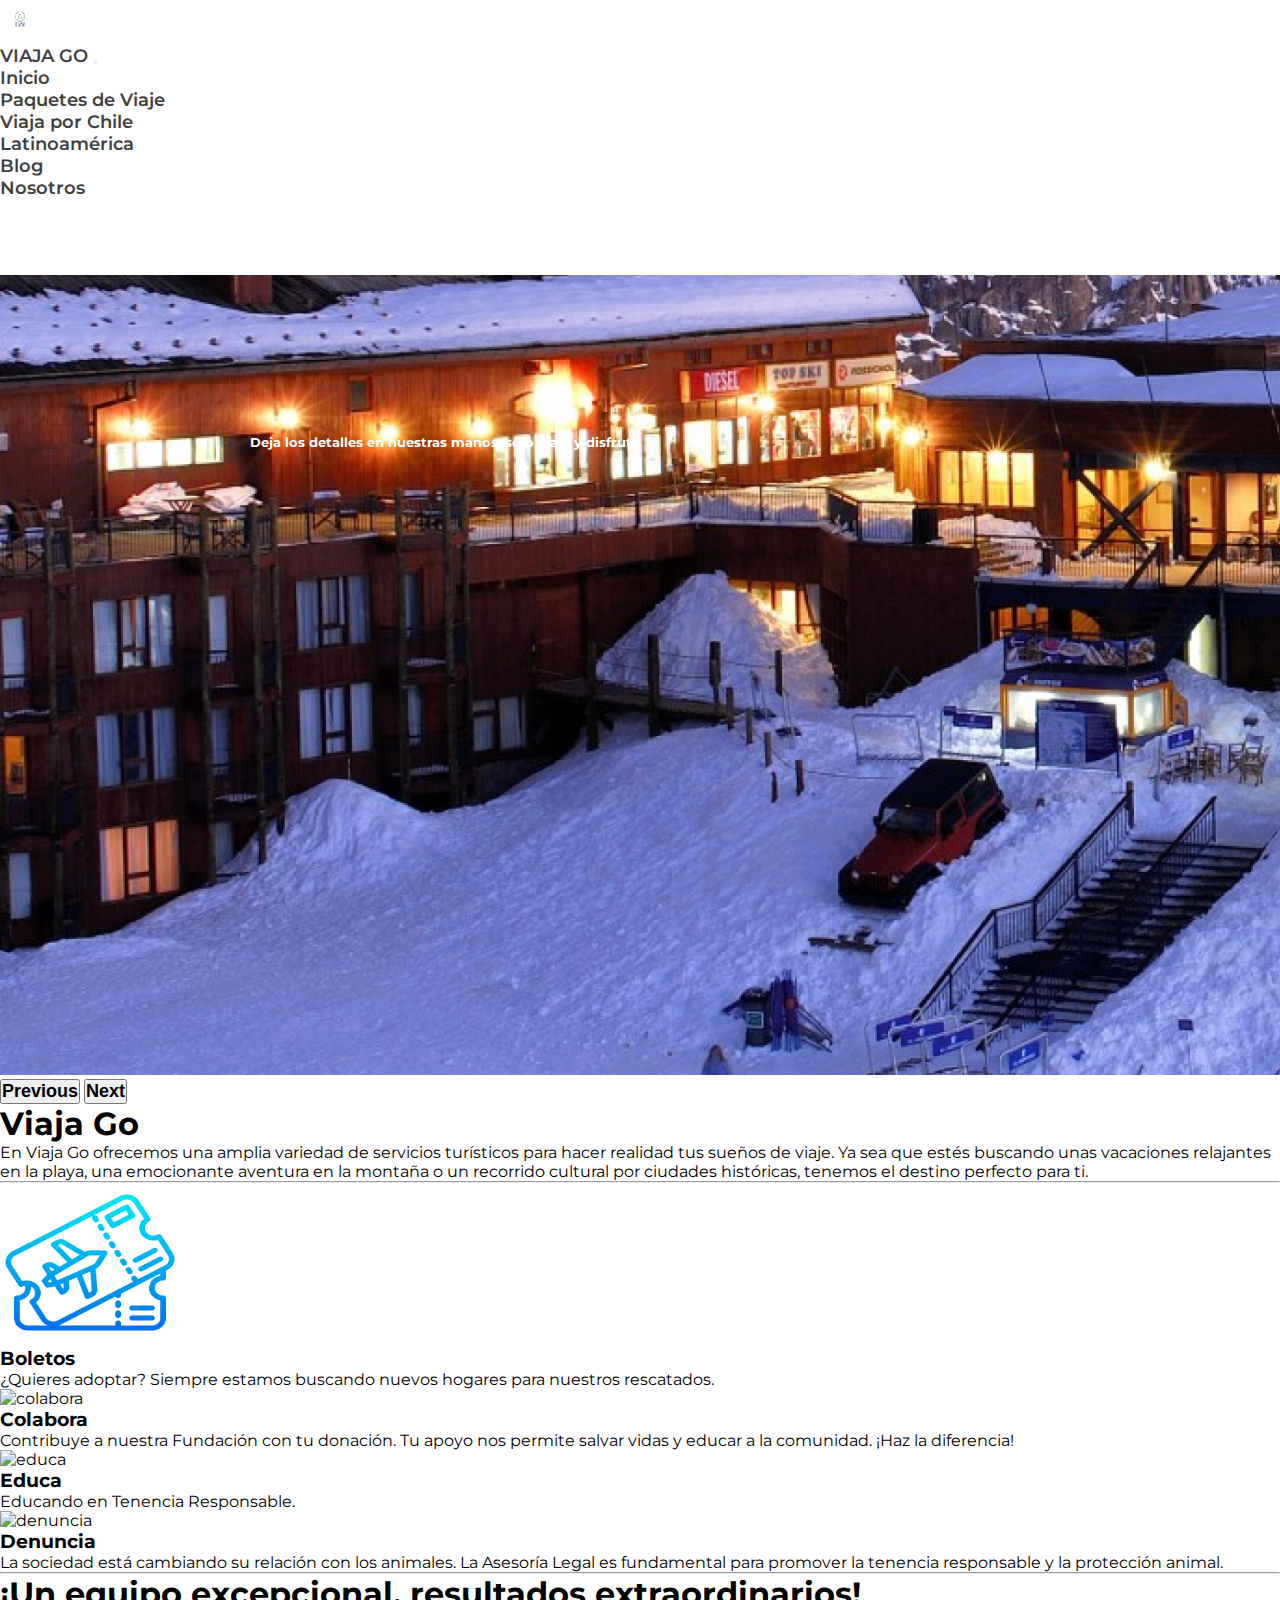
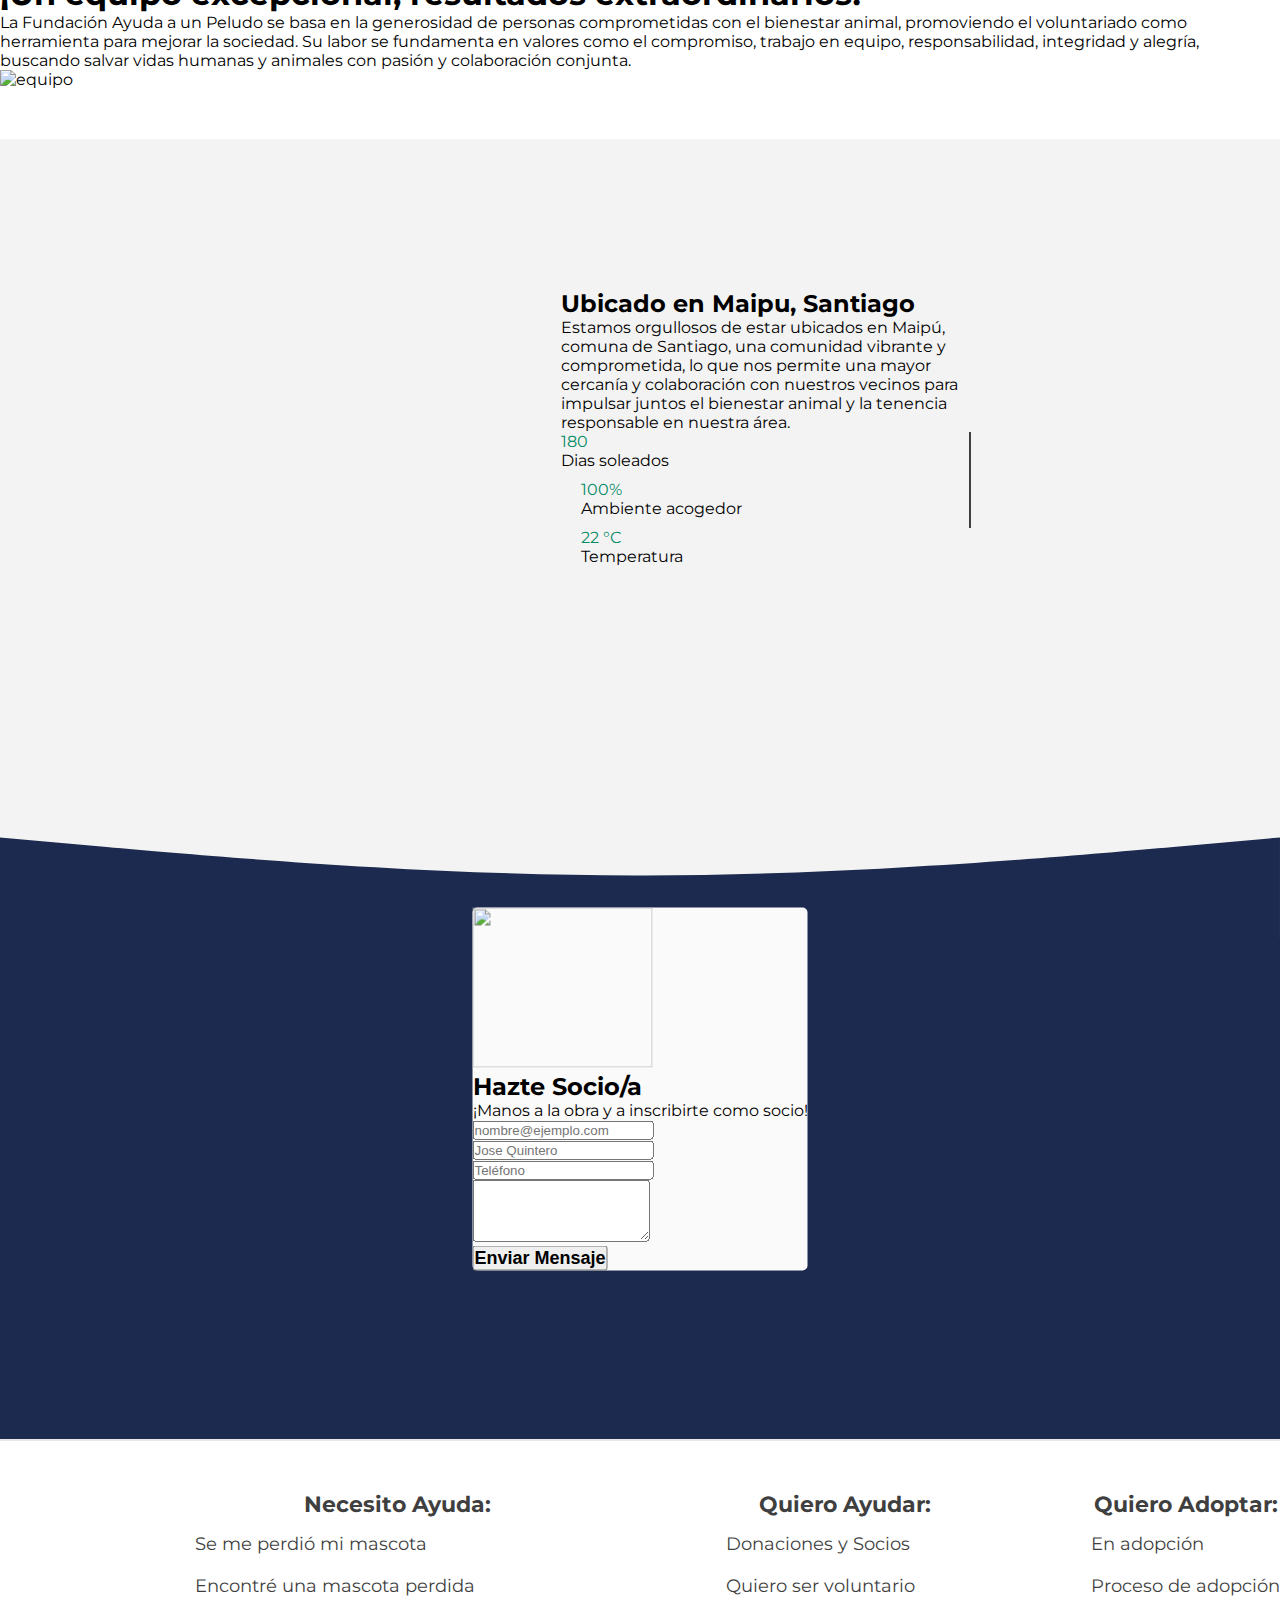
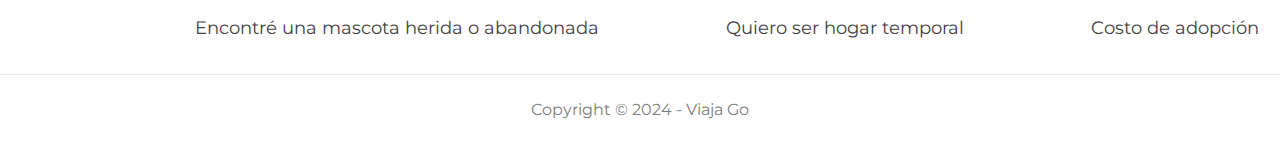
==== Main/Index.html @ a95f96b6 "index actualizado J_v.2" ====
<!doctype html>
<html lang="en">
  <head>
    <!-- Required meta tags -->
    <meta charset="utf-8">
    <meta name="viewport" content="width=device-width, initial-scale=1">

    <!-- Bootstrap CSS -->
    <link href="https://cdn.jsdelivr.net/npm/bootstrap@5.0.0-beta2/dist/css/bootstrap.min.css" rel="stylesheet" integrity="sha384-BmbxuPwQa2lc/FVzBcNJ7UAyJxM6wuqIj61tLrc4wSX0szH/Ev+nYRRuWlolflfl" crossorigin="anonymous">
    <link rel="stylesheet" href="https://cdn.jsdelivr.net/npm/bootstrap-icons@1.4.0/font/bootstrap-icons.css">
    <link rel="stylesheet" href="main.css">

    <title>VIAJA GO</title>
  </head>
  <body>
  <!--========================================================== -->
                        <!-- ENCABEZADO -->
  <!--========================================================== -->
    <nav  class="navbar navbar-expand-lg navbar-light p-3"  id="menu">
      <a href= "#" class="logo"> <img src= "fotos/Hand Drawn Travel Blog Logo (1).png" alt="" ></a>
        <div class="container">
          <a class="navbar-brand" href="#">
              <span class="fs-5 text-white fw-bold">VIAJA GO</span>
          </a>
          <button class="navbar-toggler" type="button" data-bs-toggle="collapse" data-bs-target="#navbarSupportedContent" aria-controls="navbarSupportedContent" aria-expanded="false" aria-label="Toggle navigation">
            <span class="navbar-toggler-icon"></span>
          </button>

          <div class="collapse navbar-collapse" id="navbarSupportedContent">
            <ul class="navbar-nav me-auto mb-2 mb-lg-0">
              <li class="nav-item">
                <a class="nav-link" aria-current="page" href="#">Inicio</a>
              </li>
              <li class="nav-item">
                <a class="nav-link" href="#intro">Paquetes de Viaje</a>
              </li>
              <li class="nav-item">
                <a class="nav-link" href="#equipo">Viaja por Chile</a>
              </li>
              <li class="nav-item">
                <a class="nav-link" href="#equipo">Latinoamérica</a>
              </li>
              <li class="nav-item">
                <a class="nav-link" href="#servicios-fila-1">Blog</a>
              </li>
              <li class="nav-item">
                <a class="nav-link" href="#equipo">Nosotros</a>
              </li>
            </ul>
          </div>

        </div>
      </nav>

    <!--========================================================== -->
                        <!-- SLIDER DE IMAGENES-->
    <!--========================================================== -->
   
    <div id="carousel" class="carousel slide" data-bs-ride="carousel">
        <div class="carousel-inner">
          <div class="carousel-item active" data-bs-interval="3000">
            <img src="fotos/img-1.png" class="d-block w-100" alt="">
            <div class="carousel-caption d-none d-md-block">
              <h5>Deja los detalles en nuestras manos, solo viaja y disfruta</h5>
            </div>
          </div>
          
 
          <div class="carousel-item" data-bs-interval="3000">
            <img src="fotos/img-2.png" class="d-block w-100" alt="">
          </div>
 

          <div class="carousel-item" data-bs-interval="3000">
            <img src="fotos/img-3.png" class="d-block w-100" alt="">
          </div>

          <div class="carousel-item" data-bs-interval="3000">
            <img src="fotos/img-4.png" class="d-block w-100" alt="">
          </div>

          <div class="carousel-item" data-bs-interval="3000">
            <img src="fotos/img-5.png" class="d-block w-100" alt="">
          </div>
 
 
        </div>
        <button class="carousel-control-prev" type="button" data-bs-target="#carousel"  data-bs-slide="prev">
          <span class="carousel-control-prev-icon" aria-hidden="true"></span>
          <span class="visually-hidden">Previous</span>
        </button>
        <button class="carousel-control-next" type="button" data-bs-target="#carousel"  data-bs-slide="next">
          <span class="carousel-control-next-icon" aria-hidden="true"></span>
          <span class="visually-hidden">Next</span>
        </button>
      </div>    
    
        
     
    <!--========================================================== -->
                        <!-- INTRODUCCION DE SERVICIOS-->
    <!--========================================================== -->


    <section class="d-flex flex-column justify-content-center align-items-center pt-5  text-center w-50 m-auto" id="intro">
    <h1 class="p-3 fs-2 border-top border-3"><span class="text-white">Viaja Go</span></h1>
     <p class="p-3  fs-4">
      En  Viaja Go ofrecemos una amplia variedad de servicios turísticos para hacer realidad tus sueños de viaje. Ya sea que estés buscando unas vacaciones relajantes en la playa, 
      una emocionante aventura en la montaña o un recorrido cultural por ciudades históricas, tenemos el destino perfecto para ti.  
     </p>   
    </section>

   <!--========================================================== -->
                        <!-- TIPOS DE SERVICIOS-->
    <!--========================================================== -->
    <hr class="separator">


<section class="w-100">
    <div class="row w-75 mx-auto" id="servicios-fila-1">       
        <div class="col-lg-6 col-md-12 col-sm-12 d-flex justify-content-start my-5 icono-wrap">
            <img src="fotos/ticket-flight.png" alt="boletos"   width="180" height="160">

            <div>
              <h3 class="fs-5 mt-4 px-4 pb-1 icono-wrap">Boletos</h3>
                <p class="px-4">¿Quieres adoptar? Siempre estamos buscando nuevos hogares para nuestros rescatados.</p>
            </div>

        </div>

        <div class="col-lg-6 col-md-12 col-sm-12 d-flex justify-content-start  my-5 icono-wrap">
            <img src="./img/pet-care.png" alt="colabora" width="180" height="160">

            <div>
                <h3 class="fs-5 mt-4 px-4 pb-1 icono-wrap">Colabora</h3>
                <p class="px-4">Contribuye a nuestra Fundación con tu donación. Tu apoyo nos permite salvar vidas y educar a la comunidad. ¡Haz la diferencia!</p>
            </div>
        </div>   
    </div>
    
    <div class="row w-75 mx-auto mb-5" id="servicios-fila-2">       
        <div class="col-lg-6 col-md-12 col-sm-12 d-flex justify-content-start  my-5 icono-wrap">
            <img src="./img/veterinary.png" alt="educa" width="180" height="160">

            <div>
                <h3 class="fs-5 mt-4 px-4 pb-1">Educa</h3>
                <p class="px-4">Educando en Tenencia Responsable.</p>
            </div>
        </div>

        <div class="col-lg-6 col-md-12 col-sm-12 d-flex justify-content-start my-5 icono-wrap">
            <img src="./img/bad.png" alt="denuncia" width="180" height="160" >

            <div>
                <h3 class="fs-5 mt-4 px-4 pb-1">Denuncia</h3>
                <p class="px-4">La sociedad está cambiando su relación con los animales. La Asesoría Legal es fundamental para promover la tenencia responsable y la protección animal.</p>
            </div>
        </div>   
    </div>
</section>

<!--========================================================== -->
                        <!-- SECCION ACERCA DE NOSOTROS-->
<!--========================================================== -->

<hr class="separator">


<section>
    <div class="container w-50 m-auto text-center" id="equipo">
        <h1 class="mb-5 fs-2">¡Un equipo excepcional, <span class="text-white">resultados extraordinarios!</span></h1>
        <p class="fs-4">La Fundación <span class="text-white">Ayuda a un Peludo</span> se basa en la generosidad de personas comprometidas con el bienestar animal, promoviendo el voluntariado como herramienta para mejorar la sociedad. Su labor se fundamenta en valores como el compromiso, trabajo en equipo, responsabilidad, integridad y alegría, buscando salvar vidas humanas y animales con pasión y colaboración conjunta.</p>
      </div>

    <div class="mt-5 text-center">
        <img id="img-equipo" src="./img/equipod.png" alt="equipo">
    </div>

    <div id="local" class="border-top border-2">
        <div class="mapa"> </div>
        <div>
            <div class="wrapper-local">
                <h2>Ubicado en Maipu, Santiago</h2>
                <h2 class="numeros-mapa mb-4" id="typewriter"></h2>
                <p class="fs-5 text-body">Estamos orgullosos de estar ubicados en Maipú, comuna de Santiago, una comunidad vibrante y comprometida, lo que nos permite una mayor cercanía y colaboración con nuestros vecinos para impulsar juntos el bienestar animal y la tenencia responsable en nuestra área.</p>
                <section class="d-flex justify-content-start" id="numeros-local">
                    <div>
                        <p class="numeros-mapa s-5">180</p>
                        <p>Dias soleados</p>
                    </div>
                    <div>
                        <p class="numeros-mapa s-5">100%</p>
                        <p>Ambiente acogedor</p>
                    </div>
                    <div>
                        <p class="numeros-mapa s-5">22 °C</p>
                        <p>Temperatura</p>
                    </div>
              </section>
            </div>
        </div>
    </div>

</section>


<!--========================================================== -->
                        <!-- SECCION CONTACTOS-->
<!--========================================================== -->

<section id="seccion-contacto" class="border-bottom border-secondary border-2">
  <div id="bg-contactos">
    <svg xmlns="http://www.w3.org/2000/svg" viewBox="0 0 1440 320"><path fill="#1b2a4e" fill-opacity="1" d="M0,32L120,42.7C240,53,480,75,720,74.7C960,75,1200,53,1320,42.7L1440,32L1440,320L1320,320C1200,320,960,320,720,320C480,320,240,320,120,320L0,320Z"></path></svg>
  </div>


<!--========================================================== -->
                      <!-- CONTENEDOR DEL FORMULARIO -->
<!--========================================================== -->

  <div class="container  border-top border-primary " style="max-width: 500px" id="contenedor-formulario">
      <div class="text-center mb-4" id="formulario-socio">
        <div><img src="./img/socio.png" alt="" width="180" height="160" class="img-fluid ps-5"></div>
        <h2>Hazte Socio/a</h2>
        <p class="fs-5">¡Manos a la obra y a inscribirte como socio!</p>
      </div>

     

      <form   method="POST" data-netlify="true" action="#">     
            <div class= "mb-3">           
              <input type="email" class="form-control" id="email" name="email" placeholder="nombre@ejemplo.com">
            </div>
 
          
            <div class="mb-3">            
              <input type="input" class="form-control" id="name" name="name" placeholder="Jose Quintero">
            </div>
      

            <div class="mb-3">
              <input type="tel" class="form-control" name="phone" id="phone" placeholder="Teléfono">
            </div>

          <div class="mb-3">       
            <textarea class="form-control" name="message" id="message" rows="4"></textarea>
          </div>

          <div class="mb-3">
            <button type="submit" class=" btn btn-primary w-100 fs-5">Enviar Mensaje</button>
          </div>
      </form>
  
  </div>
</section>


<!--========================================================== -->
                        <!--FOOTER-->
<!--========================================================== -->


<footer class="footer">
  <div class="container">
      <div class="footer-links">
          <div class="link-img">
              <img src="img/love.png" alt="">
              <div class="socials-2">
                  <a href="https://www.instagram.com/instagram/" target="_blank"> <img src="img/r1.svg" alt=""></a>
                  <a href="#" target="_blank"> <img src="img/r2.svg" alt=""></a>
                  <a href="https://www.facebook.com/?locale=es_LA" target="_blank"> <img src="img/r3.svg" alt=""></a>
              </div>
          </div>
          <div class="link">
              <h3>Necesito Ayuda:</h3>
              <ul>
                  <li><a href="#">Se me perdió mi mascota</a></li>
                  <li><a href="#">Encontré una mascota perdida</a></li>
                  <li><a href="#">Encontré una mascota herida o abandonada</a></li>
              </ul>
          </div>

          <div class="link">
              <h3>Quiero Ayudar:</h3>
              <ul>
                  <li><a href="#">Donaciones y Socios</a></li>
                  <li><a href="#">Quiero ser voluntario</a></li>
                  <li><a href="#">Quiero ser hogar temporal</a></li>
              </ul>
          </div>

          <div class="link">
              <h3>Quiero Adoptar:</h3>
              <ul>
                  <li><a href="#">En adopción</a></li>
                  <li><a href="#">Proceso de adopción</a></li>
                  <li><a href="#">Costo de adopción</a></li>
              </ul>
          </div>
      </div>
      <div class="footer-copy">
          <p>Copyright &copy; 2024 - Viaja Go</p>
      </div>
  </div>
</footer>


    <!-- Option 1: Bootstrap Bundle with Popper -->
    <script src="https://cdn.jsdelivr.net/npm/bootstrap@5.0.0-beta2/dist/js/bootstrap.bundle.min.js" integrity="sha384-b5kHyXgcpbZJO/tY9Ul7kGkf1S0CWuKcCD38l8YkeH8z8QjE0GmW1gYU5S9FOnJ0" crossorigin="anonymous"></script> 
    <script src="https://unpkg.com/typewriter-effect@latest/dist/core.js"></script>
    <script src="main.js"></script>
  </body>
</html>
---- Main/main.css ----
/*===============Propiedades Globales================*/

@import url('https://fonts.googleapis.com/css2?family=Montserrat&display=swap');



*{
    margin: 0;
    padding: 0;
    box-sizing: border-box;
    text-decoration: none !important;
    list-style: none;
}

body {
    font-family: 'Montserrat', sans-serif;
    overflow-x: hidden;
    background-color: #ffff;
  
}



/*===================MENU==========================*/

.logo img {
    width: 40px;
}

 #menu a, button{
     font-size: 18px !important;
     font-weight: 600;
     
    
 }

 #menu a{
     color:#3f3f3f;
     
 }


/*===================SLIDER DE IMAGENES==========================*/

.carousel-inner img {
    max-height:50rem !important;
}

.carousel-caption {
  position: absolute;
  bottom: 50%;
  left: 50%;
  transform: translateX(-100%);
  text-align: left; /* Alinea el texto a la izquierda */
  color: white; /* Color del texto */
  }

/*===================SECCION NUESTRO EQUIPO IMAGEN==========================*/



#img-equipo{
    max-height:30rem !important;
    width:50%;
}


/*===================SECCION NUESTRO EQUIPO MAPA==========================*/
#local {
    margin-top:50px;
    background-color: #f3f3f3;
    display:flex;
    justify-content: center; 
    padding-bottom: 300px; 
}

.mapa {
    background: url(../img/Captura\ de\ pantalla\ 2024-04-06\ a\ la\(s\)\ 01.16.28.png);
    background-repeat: no-repeat;
    width:100%;
    height:500px;
}


.wrapper-local {
    width:50%;
    margin-left:100px;
    padding-top:150px;
}

.numeros-mapa{
    color: #038C65;
}


/*===========================SECCION EQUIPO MAIPU==================================*/
#numeros-local{
    margin:0 !important;
    padding:0 !important;
}
#numeros-local div {
    padding: 0 20px 0 0;   
    text-align:left;
    height:48px;
}

#numeros-local div:not(:last-child) {
    border-right: 2px solid #3f3f3f;
  }
#numeros-local div:not(:first-child) {
    padding-left:20px;
  }

#numeros-local p{
    margin:0;
}

/*=========================CONTACTOS BACKGROUND================================*/

#bg-contactos{
    position:relative;
    top: -130px;
} 

 #seccion-contacto{
    background-color: #1b2a4e;
    min-height:500px;
    position:relative;
}


/*=========================CONTACTOS FORMULARIO================================*/

#contenedor-formulario{
    position:absolute;
    top:30%;
    left:50%;
    transform: translate(-50%, -50%);
    background: #fbfafa;
    border-radius:5px;
    
}

#titulo-formulario {
    color: #3f3f3f;
}




/*=========================FOOTER================================*/

.footer {
    border-top: 2px solid #e8e8e8;
    padding: 50px 0 0 0;
}

.footer-links {
    display: flex;
    justify-content: space-between;
    margin-bottom: 15px;
}

.link-img {
    text-align: center;
}

.link-img img {
    width: 70px;
    margin-bottom: 10px;
}

.socials-2 img {
    width: 30px;
    margin: 10px;
}

.link h3 {
    font-size:  22px;
    color: #3f3f3f;
    margin-bottom: 15px;
    text-align: center;
}

.link a {
    font-size: 18px;
    display: block;
    color: #3f3f3f;
    margin-bottom: 20px;
    text-align: left;
}

.link a:hover {
    color: #e06927;
}

.footer-copy {
    padding: 25px 0;
    text-align: center;
    border-top: 1px solid #e8e8e8;
}

.footer-copy p{
    color: #7c7c7c;
    font-size: 16px;
    margin: 0;
}

/*=========================MEDIA QUERIES PANTALLA ANCHA================================*/

@media (max-width:1200px){
    #intro, #equipo {
        width:90% !important;
        margin:auto;
    }
  
    #local {
        flex-wrap: wrap;
        padding-top:30px;
   }
   .wrapper-local {
    width:90%;
    margin:auto;
    padding-top:50px;    
   }
 
}
/*=========================MEDIA QUERIES PANTALLA SM================================*/


@media (max-width:768px) {

    #intro, #equipo{
        width:90% !important;
        margin:auto;
    }

    
    #img-equipo{
        max-height:20rem !important;
        width:90%;
    }
    .wrapper-local {
        width:90%;
        margin:auto;
        padding-top:50px;    
    }
    #local {
        flex-wrap: wrap;
    }
    .mapa img {
        width:100%;
        height:auto;
    }
    #bg-contactos{
        top: -120px;
    }


}
/*=========================MEDIA QUERIES PANTALLA EXTRA-SM================================*/

@media (max-width: 576px) {
    #servicios-fila-2 {
        width:100% !important;
    }
    #servicios-fila-1 {
        width:100% !important;
    }

    .icono-wrap{
        flex-wrap:wrap !important;
        justify-content: center !important;
        text-align: center;
    }
}
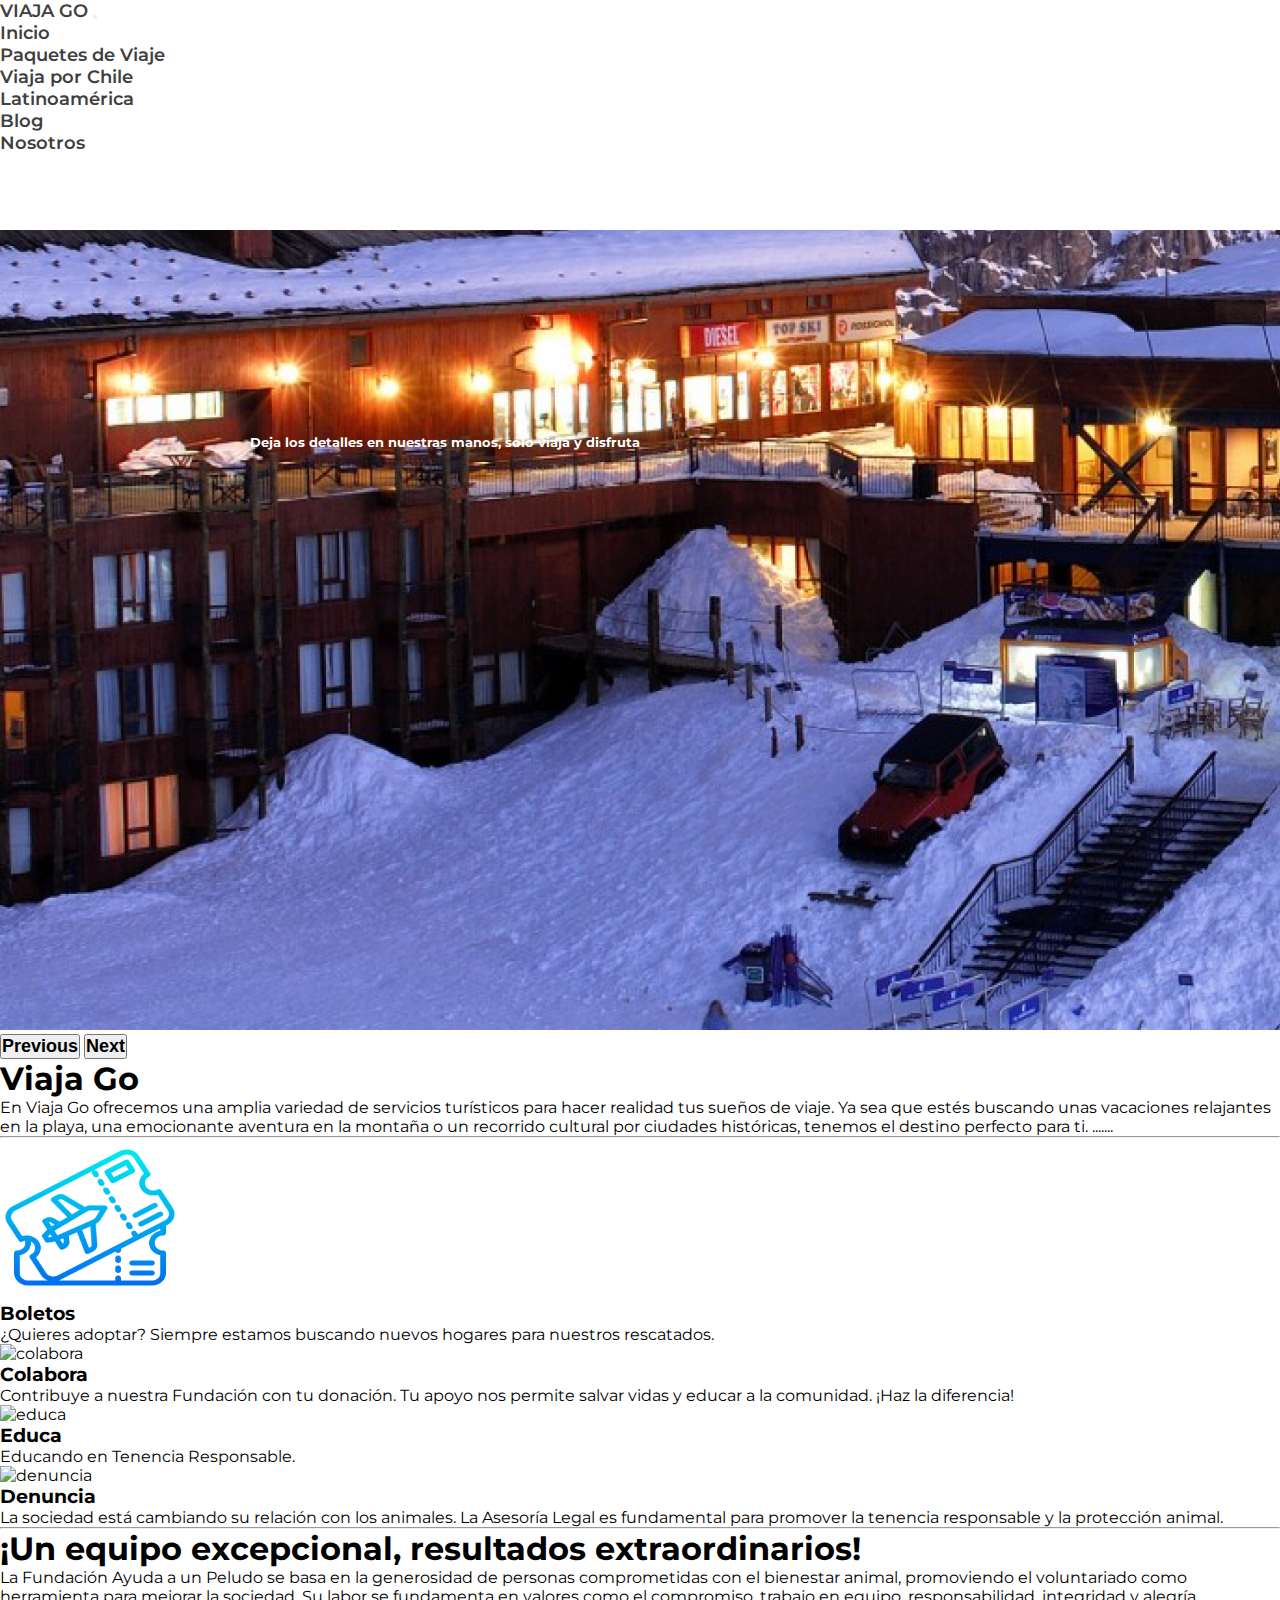
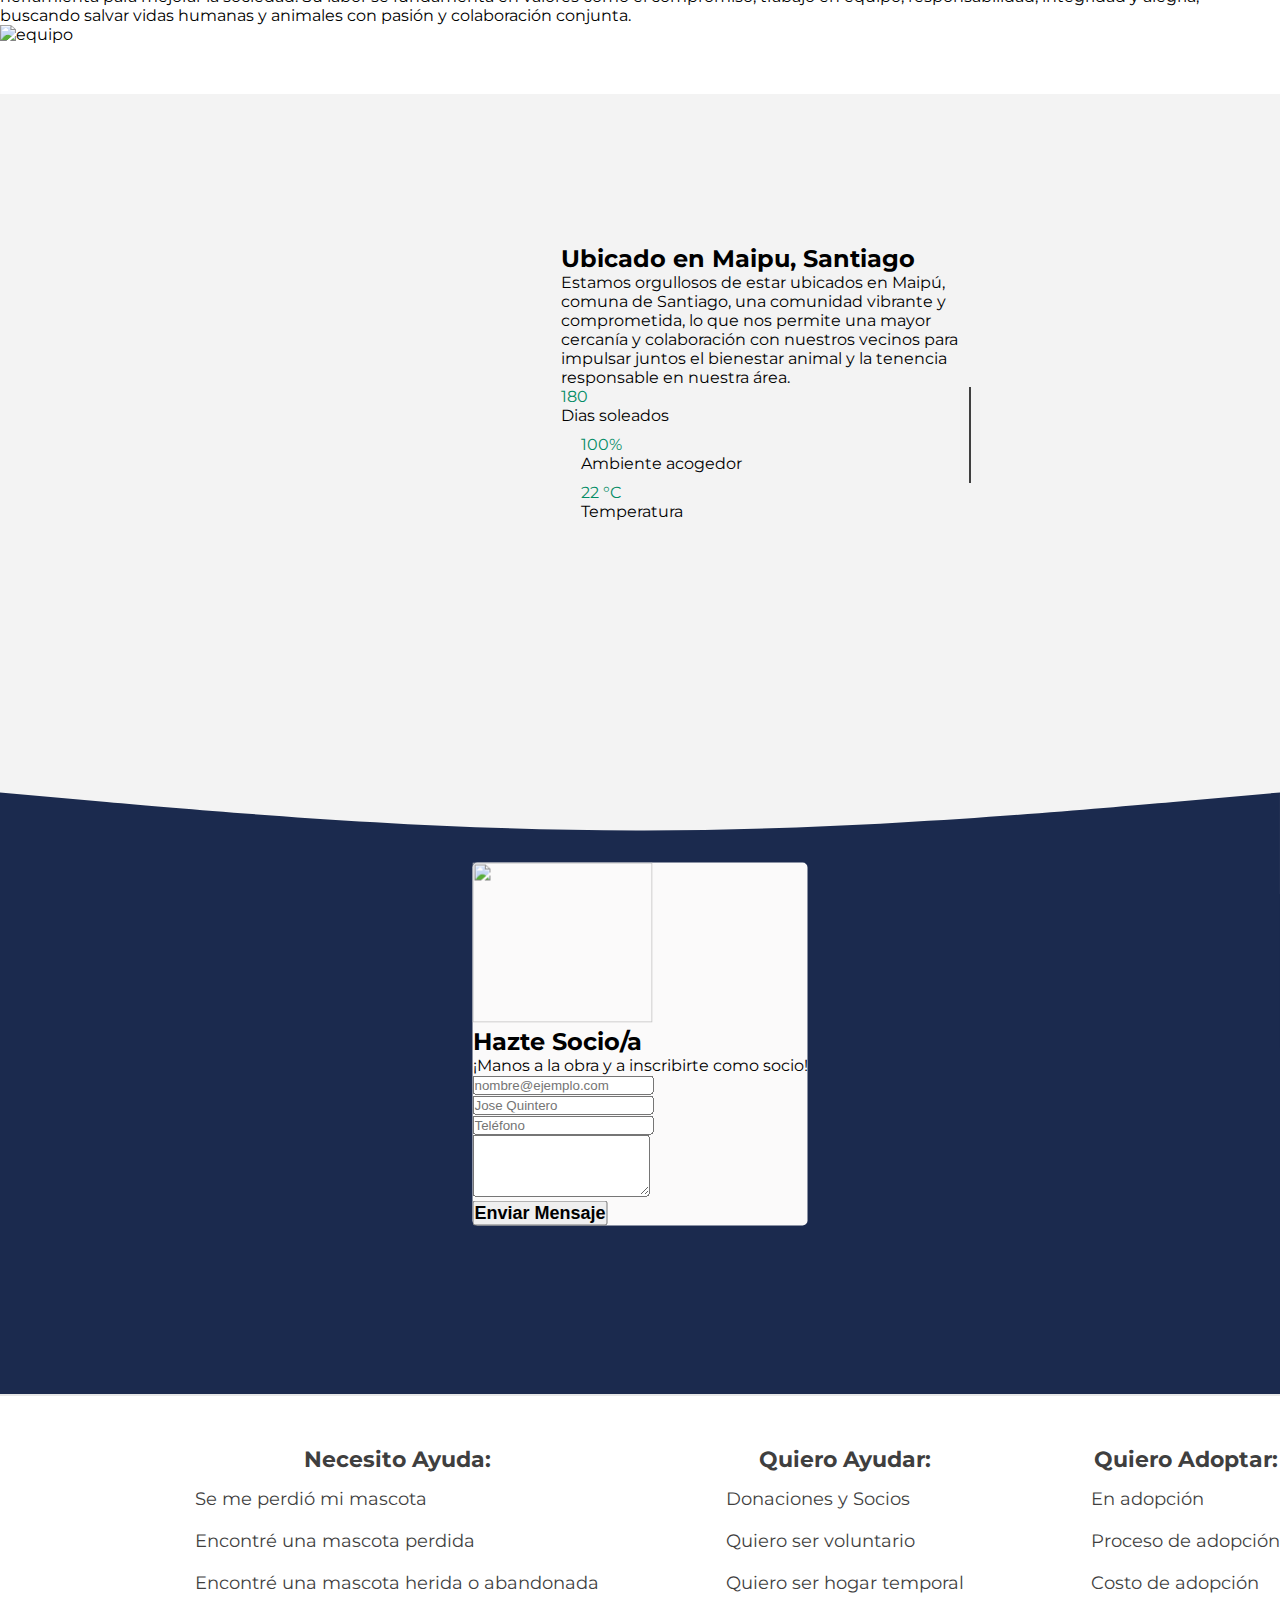
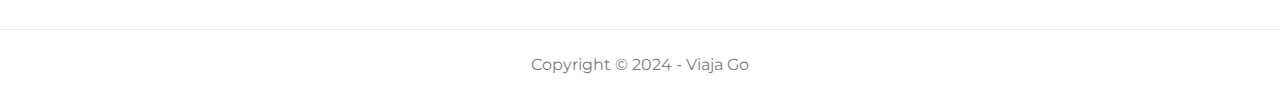
==== commit b0920307: "prueba" ====
--- a/Main/Index.html
+++ b/Main/Index.html
@@ -17,7 +17,7 @@
                         <!-- ENCABEZADO -->
   <!--========================================================== -->
     <nav  class="navbar navbar-expand-lg navbar-light p-3"  id="menu">
-      <a href= "#" class="logo"> <img src= "fotos/Hand Drawn Travel Blog Logo (1).png" alt="" ></a>
+  
         <div class="container">
           <a class="navbar-brand" href="#">
               <span class="fs-5 text-white fw-bold">VIAJA GO</span>
@@ -103,10 +103,10 @@
 
 
     <section class="d-flex flex-column justify-content-center align-items-center pt-5  text-center w-50 m-auto" id="intro">
-    <h1 class="p-3 fs-2 border-top border-3"><span class="text-white">Viaja Go</span></h1>
+    <h1 class="p-3 fs-2 border-top border-3"><span>Viaja Go</span></h1>
      <p class="p-3  fs-4">
       En  Viaja Go ofrecemos una amplia variedad de servicios turísticos para hacer realidad tus sueños de viaje. Ya sea que estés buscando unas vacaciones relajantes en la playa, 
-      una emocionante aventura en la montaña o un recorrido cultural por ciudades históricas, tenemos el destino perfecto para ti.  
+      una emocionante aventura en la montaña o un recorrido cultural por ciudades históricas, tenemos el destino perfecto para ti. ....... 
      </p>   
     </section>
 
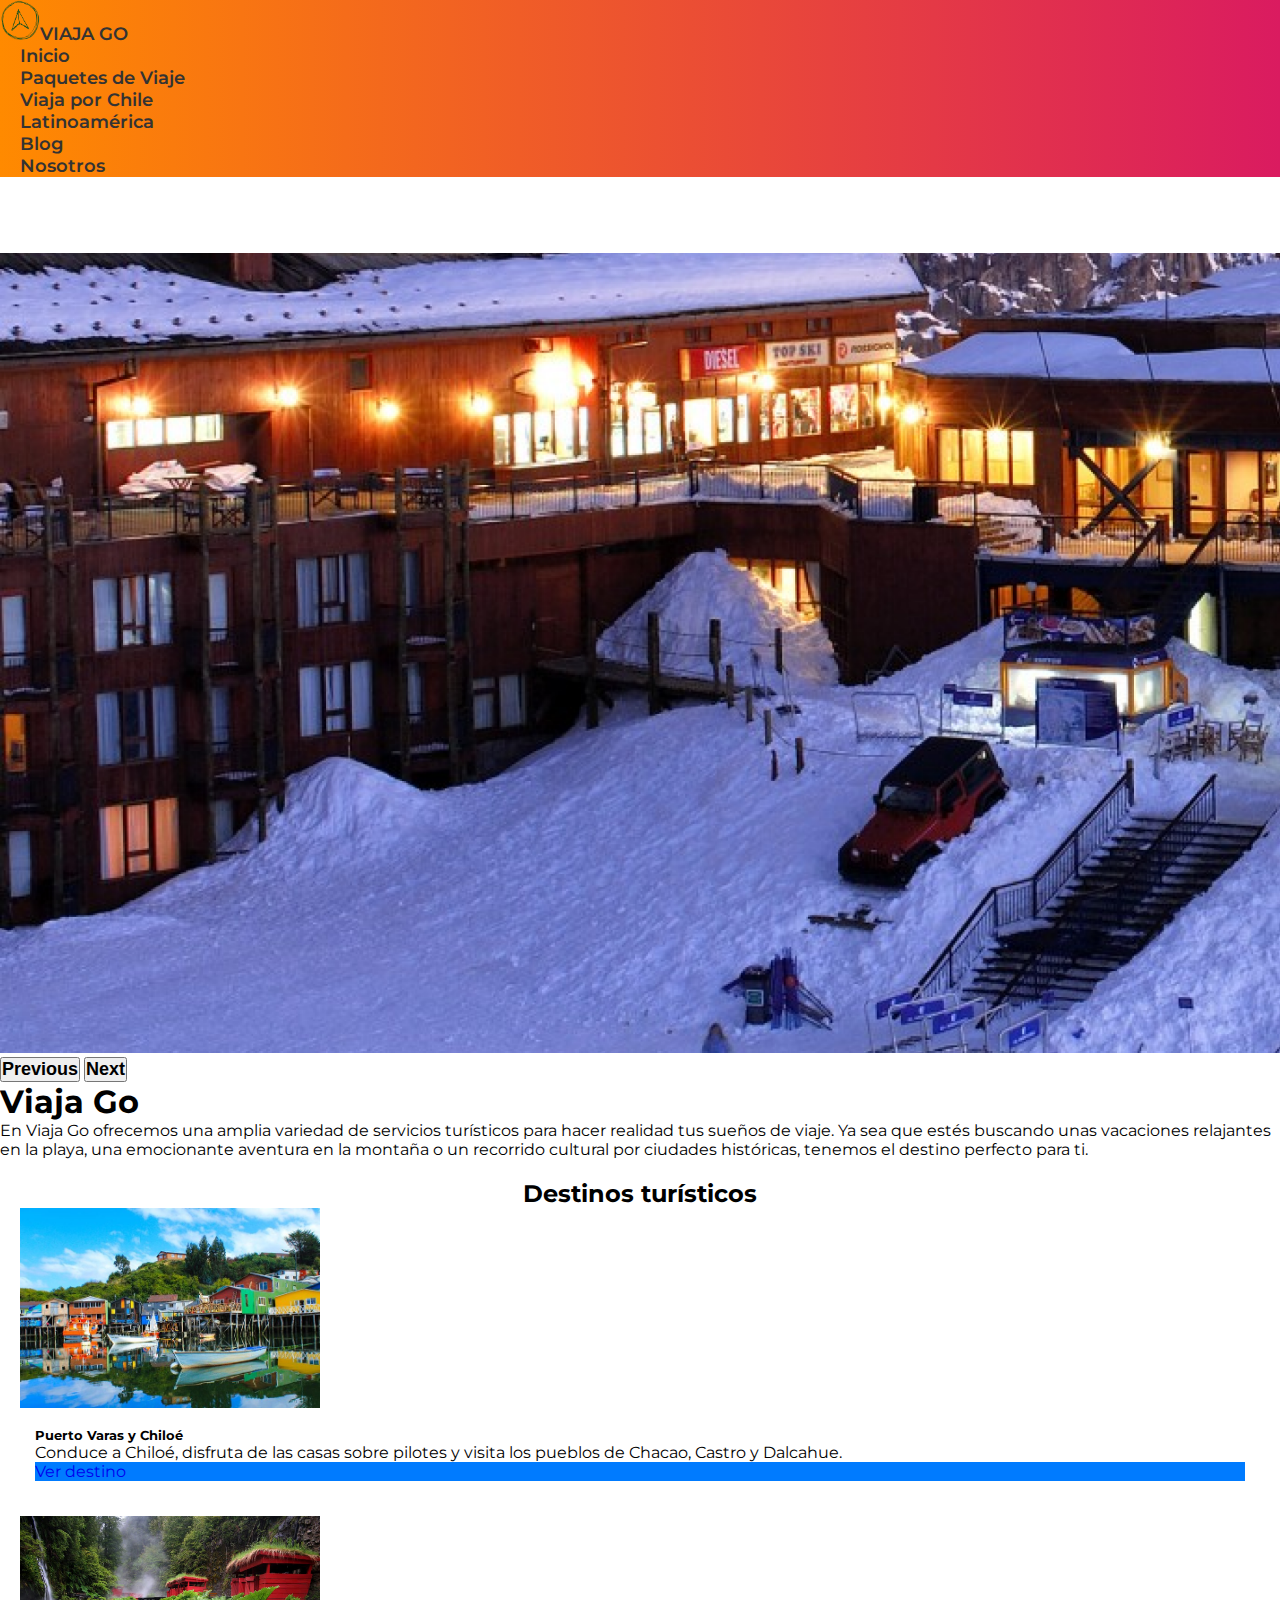
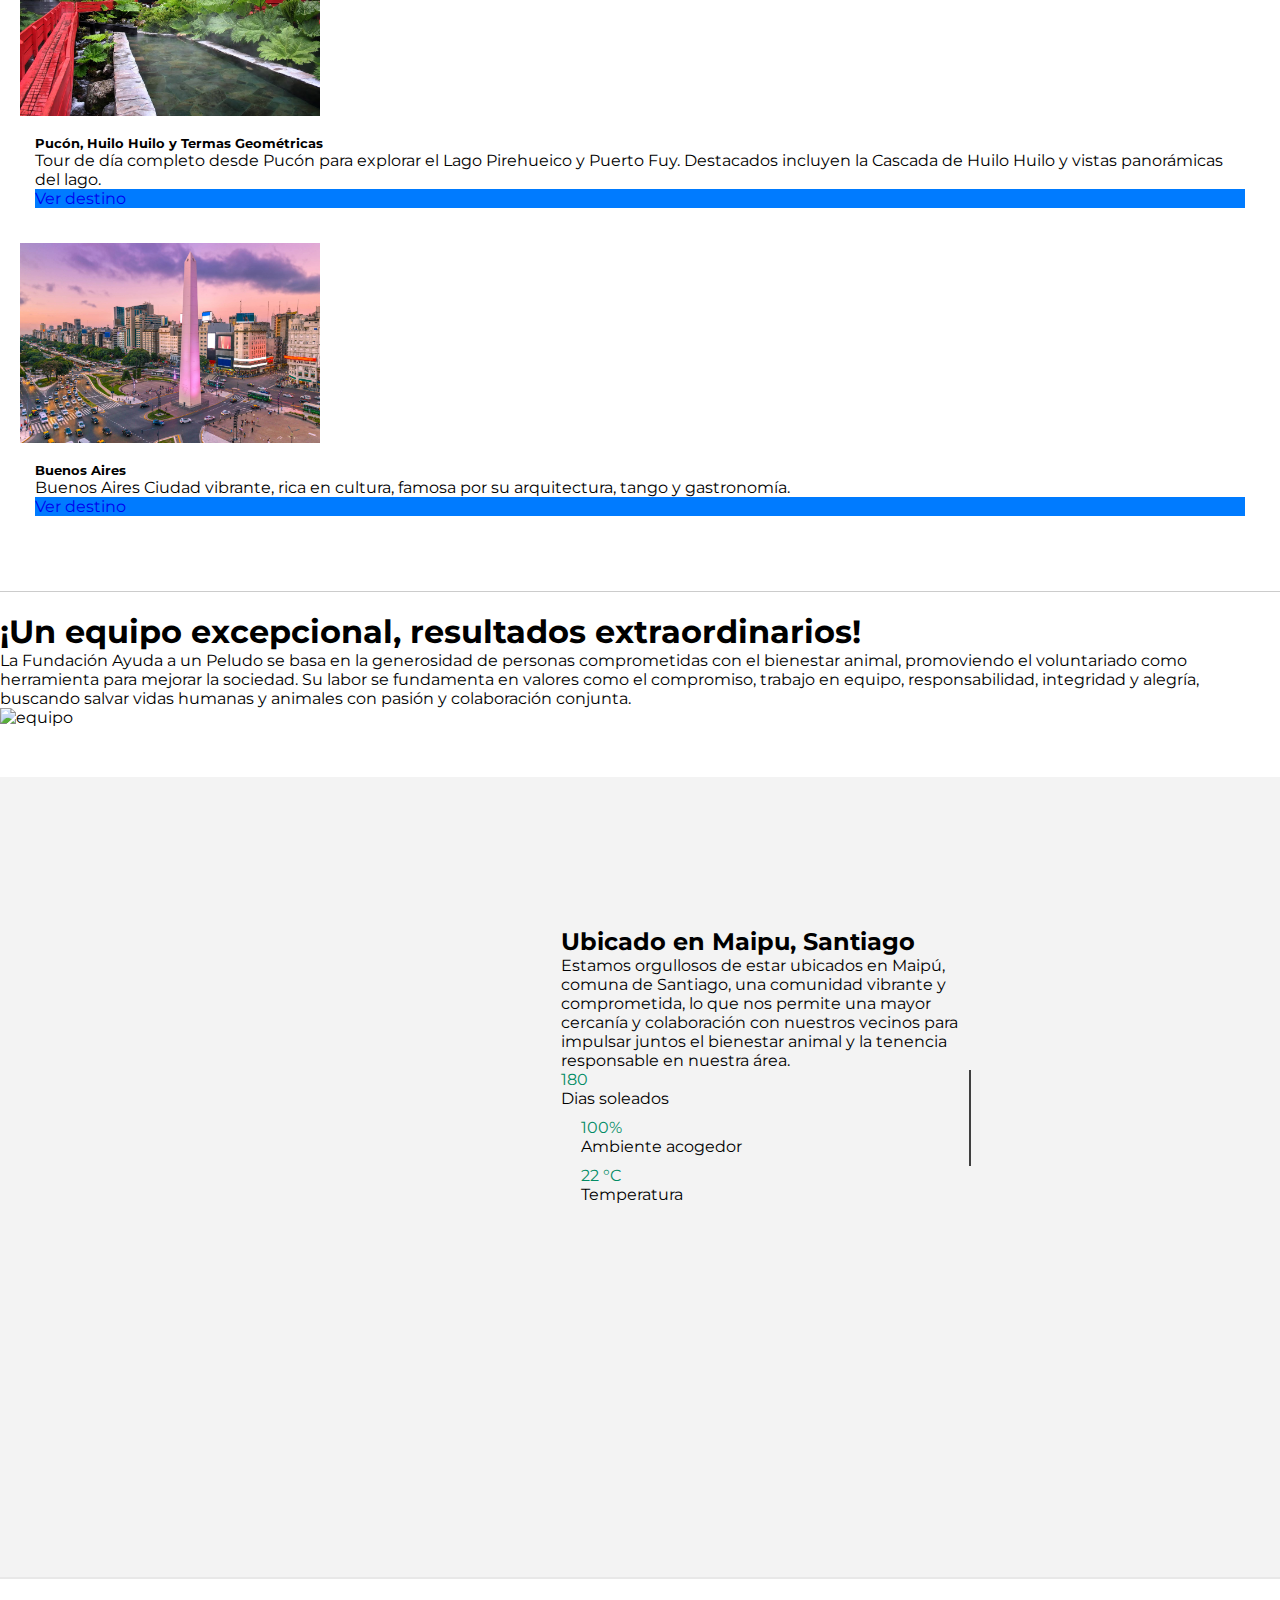
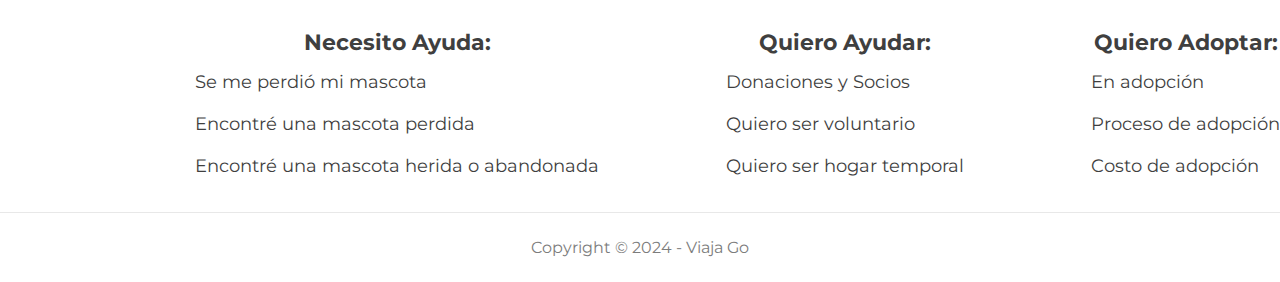
==== commit 363ffeab: "actualizacion J_v.3" ====
--- a/Main/Index.html
+++ b/Main/Index.html
@@ -1,313 +1,228 @@
 <!doctype html>
 <html lang="en">
-  <head>
-    <!-- Required meta tags -->
-    <meta charset="utf-8">
-    <meta name="viewport" content="width=device-width, initial-scale=1">
-
-    <!-- Bootstrap CSS -->
-    <link href="https://cdn.jsdelivr.net/npm/bootstrap@5.0.0-beta2/dist/css/bootstrap.min.css" rel="stylesheet" integrity="sha384-BmbxuPwQa2lc/FVzBcNJ7UAyJxM6wuqIj61tLrc4wSX0szH/Ev+nYRRuWlolflfl" crossorigin="anonymous">
-    <link rel="stylesheet" href="https://cdn.jsdelivr.net/npm/bootstrap-icons@1.4.0/font/bootstrap-icons.css">
-    <link rel="stylesheet" href="main.css">
-
-    <title>VIAJA GO</title>
-  </head>
-  <body>
-  <!--========================================================== -->
-                        <!-- ENCABEZADO -->
-  <!--========================================================== -->
-    <nav  class="navbar navbar-expand-lg navbar-light p-3"  id="menu">
-  
-        <div class="container">
-          <a class="navbar-brand" href="#">
-              <span class="fs-5 text-white fw-bold">VIAJA GO</span>
-          </a>
-          <button class="navbar-toggler" type="button" data-bs-toggle="collapse" data-bs-target="#navbarSupportedContent" aria-controls="navbarSupportedContent" aria-expanded="false" aria-label="Toggle navigation">
-            <span class="navbar-toggler-icon"></span>
-          </button>
-
-          <div class="collapse navbar-collapse" id="navbarSupportedContent">
-            <ul class="navbar-nav me-auto mb-2 mb-lg-0">
-              <li class="nav-item">
-                <a class="nav-link" aria-current="page" href="#">Inicio</a>
-              </li>
-              <li class="nav-item">
-                <a class="nav-link" href="#intro">Paquetes de Viaje</a>
-              </li>
-              <li class="nav-item">
-                <a class="nav-link" href="#equipo">Viaja por Chile</a>
-              </li>
-              <li class="nav-item">
-                <a class="nav-link" href="#equipo">Latinoamérica</a>
-              </li>
-              <li class="nav-item">
-                <a class="nav-link" href="#servicios-fila-1">Blog</a>
-              </li>
-              <li class="nav-item">
-                <a class="nav-link" href="#equipo">Nosotros</a>
-              </li>
-            </ul>
-          </div>
-
-        </div>
-      </nav>
-
-    <!--========================================================== -->
-                        <!-- SLIDER DE IMAGENES-->
-    <!--========================================================== -->
-   
-    <div id="carousel" class="carousel slide" data-bs-ride="carousel">
-        <div class="carousel-inner">
-          <div class="carousel-item active" data-bs-interval="3000">
-            <img src="fotos/img-1.png" class="d-block w-100" alt="">
-            <div class="carousel-caption d-none d-md-block">
-              <h5>Deja los detalles en nuestras manos, solo viaja y disfruta</h5>
-            </div>
-          </div>
-          
- 
-          <div class="carousel-item" data-bs-interval="3000">
-            <img src="fotos/img-2.png" class="d-block w-100" alt="">
-          </div>
- 
-
-          <div class="carousel-item" data-bs-interval="3000">
-            <img src="fotos/img-3.png" class="d-block w-100" alt="">
-          </div>
-
-          <div class="carousel-item" data-bs-interval="3000">
-            <img src="fotos/img-4.png" class="d-block w-100" alt="">
-          </div>
-
-          <div class="carousel-item" data-bs-interval="3000">
-            <img src="fotos/img-5.png" class="d-block w-100" alt="">
-          </div>
- 
- 
-        </div>
-        <button class="carousel-control-prev" type="button" data-bs-target="#carousel"  data-bs-slide="prev">
-          <span class="carousel-control-prev-icon" aria-hidden="true"></span>
-          <span class="visually-hidden">Previous</span>
-        </button>
-        <button class="carousel-control-next" type="button" data-bs-target="#carousel"  data-bs-slide="next">
-          <span class="carousel-control-next-icon" aria-hidden="true"></span>
-          <span class="visually-hidden">Next</span>
-        </button>
-      </div>    
-    
-        
-     
-    <!--========================================================== -->
-                        <!-- INTRODUCCION DE SERVICIOS-->
-    <!--========================================================== -->
-
-
-    <section class="d-flex flex-column justify-content-center align-items-center pt-5  text-center w-50 m-auto" id="intro">
+
+<head>
+  <meta charset="utf-8">
+  <meta name="viewport" content="width=device-width, initial-scale=1">
+
+  <!-- Bootstrap CSS -->
+  <link href="https://cdn.jsdelivr.net/npm/bootstrap@5.0.0-beta2/dist/css/bootstrap.min.css" rel="stylesheet"
+    integrity="sha384-BmbxuPwQa2lc/FVzBcNJ7UAyJxM6wuqIj61tLrc4wSX0szH/Ev+nYRRuWlolflfl" crossorigin="anonymous">
+  <link rel="stylesheet" href="https://cdn.jsdelivr.net/npm/bootstrap-icons@1.4.0/font/bootstrap-icons.css">
+  <link rel="stylesheet" href="main.css">
+  <script src="navbar.js"></script>
+  <script src="https://kit.fontawesome.com/4f8f9ca200.js" crossorigin="anonymous"></script>
+  <title>VIAJA GO</title>
+</head>
+
+<body>
+  <!--========================================================== -->
+  <!-- NAVBAR -->
+  <!--========================================================== -->
+  <div id="navbar-container"></div>
+  <!--========================================================== -->
+  <!-- CAROUSEL DE IMAGENES-->
+  <!--========================================================== -->
+
+  <div id="carousel" class="carousel slide" data-bs-ride="carousel">
+    <div class="carousel-inner">
+      <div class="carousel-item active" data-bs-interval="3000">
+        <img src="fotos/" class="d-block w-100" alt="">
+      </div>
+
+
+      <div class="carousel-item" data-bs-interval="3000">
+        <img src="fotos/img-2.png" class="d-block w-100" alt="">
+      </div>
+
+
+      <div class="carousel-item" data-bs-interval="3000">
+        <img src="fotos/img-3.png" class="d-block w-100" alt="">
+      </div>
+
+      <div class="carousel-item" data-bs-interval="3000">
+        <img src="fotos/img-4.png" class="d-block w-100" alt="">
+      </div>
+
+      <div class="carousel-item" data-bs-interval="3000">
+        <img src="fotos/img-5.png" class="d-block w-100" alt="">
+      </div>
+
+
+    </div>
+    <button class="carousel-control-prev" type="button" data-bs-target="#carousel" data-bs-slide="prev">
+      <span class="carousel-control-prev-icon" aria-hidden="true"></span>
+      <span class="visually-hidden">Previous</span>
+    </button>
+    <button class="carousel-control-next" type="button" data-bs-target="#carousel" data-bs-slide="next">
+      <span class="carousel-control-next-icon" aria-hidden="true"></span>
+      <span class="visually-hidden">Next</span>
+    </button>
+  </div>
+
+
+
+  <!--========================================================== -->
+  <!-- INTRODUCCION DE SERVICIOS-->
+  <!--========================================================== -->
+
+
+  <section class="d-flex flex-column justify-content-center align-items-center pt-5  text-center w-50 m-auto"
+    id="intro">
     <h1 class="p-3 fs-2 border-top border-3"><span>Viaja Go</span></h1>
-     <p class="p-3  fs-4">
-      En  Viaja Go ofrecemos una amplia variedad de servicios turísticos para hacer realidad tus sueños de viaje. Ya sea que estés buscando unas vacaciones relajantes en la playa, 
-      una emocionante aventura en la montaña o un recorrido cultural por ciudades históricas, tenemos el destino perfecto para ti. ....... 
-     </p>   
-    </section>
-
-   <!--========================================================== -->
-                        <!-- TIPOS DE SERVICIOS-->
-    <!--========================================================== -->
-    <hr class="separator">
-
-
-<section class="w-100">
-    <div class="row w-75 mx-auto" id="servicios-fila-1">       
-        <div class="col-lg-6 col-md-12 col-sm-12 d-flex justify-content-start my-5 icono-wrap">
-            <img src="fotos/ticket-flight.png" alt="boletos"   width="180" height="160">
-
+    <p class="p-3  fs-4">
+      En Viaja Go ofrecemos una amplia variedad de servicios turísticos para hacer realidad tus sueños de viaje. Ya sea
+      que estés buscando unas vacaciones relajantes en la playa,
+      una emocionante aventura en la montaña o un recorrido cultural por ciudades históricas, tenemos el destino
+      perfecto para ti.
+    </p>
+  </section>
+  <!--========================================================== -->
+  <!-- DESTINOS-->
+  <!--========================================================== -->
+  <section class="destinos-turisticos">
+    <div class="container">
+      <h2>Destinos turísticos</h2>
+      <div class="row">
+        <div class="col-md-4">
+          <div class="card">
+            <img src="fotos/chiloe.jpeg" class="card-img-top" alt="...">
+            <div class="card-body">
+              <h5 class="card-title">Puerto Varas y Chiloé</h5>
+              <p class="card-text">Conduce a Chiloé, disfruta de las casas sobre pilotes y visita los pueblos de Chacao, Castro y Dalcahue.</p>
+              <a href="#" class="btn btn-primary">Ver destino</a>
+            </div>
+          </div>
+        </div>
+        <div class="col-md-4">
+          <div class="card">
+            <img src="fotos/pucon.jpeg" class="card-img-top" alt="...">
+            <div class="card-body">
+              <h5 class="card-title">Pucón, Huilo Huilo y Termas Geométricas</h5>
+              <p class="card-text">Tour de día completo desde Pucón para explorar el Lago Pirehueico y Puerto Fuy. Destacados incluyen la Cascada de Huilo Huilo y vistas panorámicas del lago.</p>
+              <a href="#" class="btn btn-primary">Ver destino</a>
+            </div>
+          </div>
+        </div>
+        <div class="col-md-4">
+          <div class="card">
+            <img src="fotos/buenos_aires.jpeg" class="card-img-top" alt="...">
+            <div class="card-body">
+              <h5 class="card-title">Buenos Aires</h5>
+              <p class="card-text">Buenos Aires Ciudad vibrante, rica en cultura, famosa por su arquitectura, tango y gastronomía.</p>
+              <a href="#" class="btn btn-primary">Ver destino</a>
+            </div>
+          </div>
+        </div>
+      </div>
+    </div>
+  </section>
+
+  <hr class="separator">
+
+
+  <!--========================================================== -->
+  <!-- SECCION ACERCA DE NOSOTROS-->
+  <!--========================================================== -->
+  <section class="d-flex flex-column justify-content-center align-items-center pt-5  text-center w-50 m-auto"
+    id="intro">
+    <div class="container w-50 m-auto text-center" id="equipo">
+      <h1 class="mb-5 fs-2">¡Un equipo excepcional, <span class="text-white">resultados extraordinarios!</span></h1>
+      <p class="fs-4">La Fundación <span class="text-white">Ayuda a un Peludo</span> se basa en la generosidad de
+        personas comprometidas con el bienestar animal, promoviendo el voluntariado como herramienta para mejorar la
+        sociedad. Su labor se fundamenta en valores como el compromiso, trabajo en equipo, responsabilidad, integridad y
+        alegría, buscando salvar vidas humanas y animales con pasión y colaboración conjunta.</p>
+    </div>
+
+    <div class="mt-5 text-center">
+      <img id="img-equipo" src="./img/equipod.png" alt="equipo">
+    </div>
+
+    <div id="local" class="border-top border-2">
+      <div class="mapa"> </div>
+      <div>
+        <div class="wrapper-local">
+          <h2>Ubicado en Maipu, Santiago</h2>
+          <h2 class="numeros-mapa mb-4" id="typewriter"></h2>
+          <p class="fs-5 text-body">Estamos orgullosos de estar ubicados en Maipú, comuna de Santiago, una comunidad
+            vibrante y comprometida, lo que nos permite una mayor cercanía y colaboración con nuestros vecinos para
+            impulsar juntos el bienestar animal y la tenencia responsable en nuestra área.</p>
+          <section class="d-flex justify-content-start" id="numeros-local">
             <div>
-              <h3 class="fs-5 mt-4 px-4 pb-1 icono-wrap">Boletos</h3>
-                <p class="px-4">¿Quieres adoptar? Siempre estamos buscando nuevos hogares para nuestros rescatados.</p>
-            </div>
-
-        </div>
-
-        <div class="col-lg-6 col-md-12 col-sm-12 d-flex justify-content-start  my-5 icono-wrap">
-            <img src="./img/pet-care.png" alt="colabora" width="180" height="160">
-
+              <p class="numeros-mapa s-5">180</p>
+              <p>Dias soleados</p>
+            </div>
             <div>
-                <h3 class="fs-5 mt-4 px-4 pb-1 icono-wrap">Colabora</h3>
-                <p class="px-4">Contribuye a nuestra Fundación con tu donación. Tu apoyo nos permite salvar vidas y educar a la comunidad. ¡Haz la diferencia!</p>
-            </div>
-        </div>   
-    </div>
-    
-    <div class="row w-75 mx-auto mb-5" id="servicios-fila-2">       
-        <div class="col-lg-6 col-md-12 col-sm-12 d-flex justify-content-start  my-5 icono-wrap">
-            <img src="./img/veterinary.png" alt="educa" width="180" height="160">
-
+              <p class="numeros-mapa s-5">100%</p>
+              <p>Ambiente acogedor</p>
+            </div>
             <div>
-                <h3 class="fs-5 mt-4 px-4 pb-1">Educa</h3>
-                <p class="px-4">Educando en Tenencia Responsable.</p>
-            </div>
-        </div>
-
-        <div class="col-lg-6 col-md-12 col-sm-12 d-flex justify-content-start my-5 icono-wrap">
-            <img src="./img/bad.png" alt="denuncia" width="180" height="160" >
-
-            <div>
-                <h3 class="fs-5 mt-4 px-4 pb-1">Denuncia</h3>
-                <p class="px-4">La sociedad está cambiando su relación con los animales. La Asesoría Legal es fundamental para promover la tenencia responsable y la protección animal.</p>
-            </div>
-        </div>   
-    </div>
-</section>
-
-<!--========================================================== -->
-                        <!-- SECCION ACERCA DE NOSOTROS-->
-<!--========================================================== -->
-
-<hr class="separator">
-
-
-<section>
-    <div class="container w-50 m-auto text-center" id="equipo">
-        <h1 class="mb-5 fs-2">¡Un equipo excepcional, <span class="text-white">resultados extraordinarios!</span></h1>
-        <p class="fs-4">La Fundación <span class="text-white">Ayuda a un Peludo</span> se basa en la generosidad de personas comprometidas con el bienestar animal, promoviendo el voluntariado como herramienta para mejorar la sociedad. Su labor se fundamenta en valores como el compromiso, trabajo en equipo, responsabilidad, integridad y alegría, buscando salvar vidas humanas y animales con pasión y colaboración conjunta.</p>
-      </div>
-
-    <div class="mt-5 text-center">
-        <img id="img-equipo" src="./img/equipod.png" alt="equipo">
-    </div>
-
-    <div id="local" class="border-top border-2">
-        <div class="mapa"> </div>
-        <div>
-            <div class="wrapper-local">
-                <h2>Ubicado en Maipu, Santiago</h2>
-                <h2 class="numeros-mapa mb-4" id="typewriter"></h2>
-                <p class="fs-5 text-body">Estamos orgullosos de estar ubicados en Maipú, comuna de Santiago, una comunidad vibrante y comprometida, lo que nos permite una mayor cercanía y colaboración con nuestros vecinos para impulsar juntos el bienestar animal y la tenencia responsable en nuestra área.</p>
-                <section class="d-flex justify-content-start" id="numeros-local">
-                    <div>
-                        <p class="numeros-mapa s-5">180</p>
-                        <p>Dias soleados</p>
-                    </div>
-                    <div>
-                        <p class="numeros-mapa s-5">100%</p>
-                        <p>Ambiente acogedor</p>
-                    </div>
-                    <div>
-                        <p class="numeros-mapa s-5">22 °C</p>
-                        <p>Temperatura</p>
-                    </div>
-              </section>
-            </div>
-        </div>
-    </div>
-
-</section>
-
-
-<!--========================================================== -->
-                        <!-- SECCION CONTACTOS-->
-<!--========================================================== -->
-
-<section id="seccion-contacto" class="border-bottom border-secondary border-2">
-  <div id="bg-contactos">
-    <svg xmlns="http://www.w3.org/2000/svg" viewBox="0 0 1440 320"><path fill="#1b2a4e" fill-opacity="1" d="M0,32L120,42.7C240,53,480,75,720,74.7C960,75,1200,53,1320,42.7L1440,32L1440,320L1320,320C1200,320,960,320,720,320C480,320,240,320,120,320L0,320Z"></path></svg>
-  </div>
-
-
-<!--========================================================== -->
-                      <!-- CONTENEDOR DEL FORMULARIO -->
-<!--========================================================== -->
-
-  <div class="container  border-top border-primary " style="max-width: 500px" id="contenedor-formulario">
-      <div class="text-center mb-4" id="formulario-socio">
-        <div><img src="./img/socio.png" alt="" width="180" height="160" class="img-fluid ps-5"></div>
-        <h2>Hazte Socio/a</h2>
-        <p class="fs-5">¡Manos a la obra y a inscribirte como socio!</p>
-      </div>
-
-     
-
-      <form   method="POST" data-netlify="true" action="#">     
-            <div class= "mb-3">           
-              <input type="email" class="form-control" id="email" name="email" placeholder="nombre@ejemplo.com">
-            </div>
- 
-          
-            <div class="mb-3">            
-              <input type="input" class="form-control" id="name" name="name" placeholder="Jose Quintero">
-            </div>
-      
-
-            <div class="mb-3">
-              <input type="tel" class="form-control" name="phone" id="phone" placeholder="Teléfono">
-            </div>
-
-          <div class="mb-3">       
-            <textarea class="form-control" name="message" id="message" rows="4"></textarea>
-          </div>
-
-          <div class="mb-3">
-            <button type="submit" class=" btn btn-primary w-100 fs-5">Enviar Mensaje</button>
-          </div>
-      </form>
-  
-  </div>
-</section>
-
-
-<!--========================================================== -->
-                        <!--FOOTER-->
-<!--========================================================== -->
-
-
-<footer class="footer">
-  <div class="container">
+              <p class="numeros-mapa s-5">22 °C</p>
+              <p>Temperatura</p>
+            </div>
+          </section>
+        </div>
+      </div>
+    </div>
+
+  </section>
+
+  <!--========================================================== -->
+  <!--FOOTER-->
+  <!--========================================================== -->
+
+
+  <footer class="footer">
+    <div class="container">
       <div class="footer-links">
-          <div class="link-img">
-              <img src="img/love.png" alt="">
-              <div class="socials-2">
-                  <a href="https://www.instagram.com/instagram/" target="_blank"> <img src="img/r1.svg" alt=""></a>
-                  <a href="#" target="_blank"> <img src="img/r2.svg" alt=""></a>
-                  <a href="https://www.facebook.com/?locale=es_LA" target="_blank"> <img src="img/r3.svg" alt=""></a>
-              </div>
-          </div>
-          <div class="link">
-              <h3>Necesito Ayuda:</h3>
-              <ul>
-                  <li><a href="#">Se me perdió mi mascota</a></li>
-                  <li><a href="#">Encontré una mascota perdida</a></li>
-                  <li><a href="#">Encontré una mascota herida o abandonada</a></li>
-              </ul>
-          </div>
-
-          <div class="link">
-              <h3>Quiero Ayudar:</h3>
-              <ul>
-                  <li><a href="#">Donaciones y Socios</a></li>
-                  <li><a href="#">Quiero ser voluntario</a></li>
-                  <li><a href="#">Quiero ser hogar temporal</a></li>
-              </ul>
-          </div>
-
-          <div class="link">
-              <h3>Quiero Adoptar:</h3>
-              <ul>
-                  <li><a href="#">En adopción</a></li>
-                  <li><a href="#">Proceso de adopción</a></li>
-                  <li><a href="#">Costo de adopción</a></li>
-              </ul>
-          </div>
+        <div class="link-img">
+          <img src="img/love.png" alt="">
+          <div class="socials-2">
+            <a href="https://www.instagram.com/instagram/" target="_blank"> <img src="img/r1.svg" alt=""></a>
+            <a href="#" target="_blank"> <img src="img/r2.svg" alt=""></a>
+            <a href="https://www.facebook.com/?locale=es_LA" target="_blank"> <img src="img/r3.svg" alt=""></a>
+          </div>
+        </div>
+        <div class="link">
+          <h3>Necesito Ayuda:</h3>
+          <ul>
+            <li><a href="#">Se me perdió mi mascota</a></li>
+            <li><a href="#">Encontré una mascota perdida</a></li>
+            <li><a href="#">Encontré una mascota herida o abandonada</a></li>
+          </ul>
+        </div>
+
+        <div class="link">
+          <h3>Quiero Ayudar:</h3>
+          <ul>
+            <li><a href="#">Donaciones y Socios</a></li>
+            <li><a href="#">Quiero ser voluntario</a></li>
+            <li><a href="#">Quiero ser hogar temporal</a></li>
+          </ul>
+        </div>
+
+        <div class="link">
+          <h3>Quiero Adoptar:</h3>
+          <ul>
+            <li><a href="#">En adopción</a></li>
+            <li><a href="#">Proceso de adopción</a></li>
+            <li><a href="#">Costo de adopción</a></li>
+          </ul>
+        </div>
       </div>
       <div class="footer-copy">
-          <p>Copyright &copy; 2024 - Viaja Go</p>
-      </div>
-  </div>
-</footer>
-
-
-    <!-- Option 1: Bootstrap Bundle with Popper -->
-    <script src="https://cdn.jsdelivr.net/npm/bootstrap@5.0.0-beta2/dist/js/bootstrap.bundle.min.js" integrity="sha384-b5kHyXgcpbZJO/tY9Ul7kGkf1S0CWuKcCD38l8YkeH8z8QjE0GmW1gYU5S9FOnJ0" crossorigin="anonymous"></script> 
-    <script src="https://unpkg.com/typewriter-effect@latest/dist/core.js"></script>
-    <script src="main.js"></script>
-  </body>
+        <p>Copyright &copy; 2024 - Viaja Go</p>
+      </div>
+    </div>
+  </footer>
+
+
+  <!-- Option 1: Bootstrap Bundle with Popper -->
+  <script src="https://cdn.jsdelivr.net/npm/bootstrap@5.0.0-beta2/dist/js/bootstrap.bundle.min.js"
+    integrity="sha384-b5kHyXgcpbZJO/tY9Ul7kGkf1S0CWuKcCD38l8YkeH8z8QjE0GmW1gYU5S9FOnJ0"
+    crossorigin="anonymous"></script>
+  <script src="https://unpkg.com/typewriter-effect@latest/dist/core.js"></script>
+  <script src="main.js"></script>
+</body>
+
 </html>--- a/Main/main.css
+++ b/Main/main.css
@@ -16,15 +16,25 @@
     font-family: 'Montserrat', sans-serif;
     overflow-x: hidden;
     background-color: #ffff;
+    margin: 0; /* Ajusta el margen del cuerpo a 0 */
+    padding: 0; 
   
 }
 
+.separator {
+    border: none;
+    border-top: 1px solid #ccc; 
+    margin: 20px 0; 
+}
+
+
 
 
 /*===================MENU==========================*/
 
-.logo img {
-    width: 40px;
+.logo-img {
+    width: 40px; /* Ancho deseado para el logo */
+    height: auto; /* Mantener la proporción del logo */
 }
 
  #menu a, button{
@@ -35,15 +45,36 @@
  }
 
  #menu a{
-     color:#3f3f3f;
+     color:#333333;
      
  }
 
+ .navbar {
+    width: 100%;
+    z-index: 1000; 
+    background-image: linear-gradient(to right, #ff8a00, #da1b60); 
+}
+
+
+.contenido-pagina {
+    padding-top: 60px; 
+}
+
+.navbar-nav .nav-link {
+    margin: 0 20px;
+    transition: transform 0.3s ease;
+}
+
+.navbar-nav .nav-link:hover {
+    transform: scale(1.2);
+}
+
+
 
 /*===================SLIDER DE IMAGENES==========================*/
 
 .carousel-inner img {
-    max-height:50rem !important;
+    max-height:50rem !important
 }
 
 .carousel-caption {
@@ -51,9 +82,41 @@
   bottom: 50%;
   left: 50%;
   transform: translateX(-100%);
-  text-align: left; /* Alinea el texto a la izquierda */
-  color: white; /* Color del texto */
+  text-align: left; 
+  color: white; 
   }
+
+.destinos_column {
+	width: 33.3%;
+    text-align: center;
+    padding-top: 30px;
+    box-sizing: border-box; 
+    float: left;
+}
+.destinos_column h3 {
+	color: #B3B3B3;
+    text-align: center;
+}
+.destinos_column p {
+	color: #717070;
+	background-color: #FFFFFF;
+}
+.cards {
+	width: 100%;
+    height: auto;
+    max-width: 400px;
+    max-height: 200px;
+}
+.destinos_column p {
+	padding-left: 30px;
+    padding-right: 30px;
+    text-align: justify;
+    line-height: 25px;
+    font-weight: lighter;
+    margin-left: 20px;
+    margin-right: 20px;
+}
+
 
 /*===================SECCION NUESTRO EQUIPO IMAGEN==========================*/
 
@@ -114,6 +177,47 @@
 #numeros-local p{
     margin:0;
 }
+
+.destinos-turisticos {
+    padding: 20px;
+}
+
+.destinos-turisticos h2 {
+    text-align: center;
+}
+
+.destinos-turisticos .card {
+    margin-bottom: 20px;
+    height: 100%; /* Usa flexbox */
+    flex-direction: column; /* Alinear contenido verticalmente */
+}
+
+.destinos-turisticos .card-img-top {
+    height: 200px;
+    object-fit: cover;
+}
+
+.destinos-turisticos .card-body {
+    padding: 15px;
+    display: flex; /* Usa flexbox */
+    flex-direction: column; /* Alinear contenido verticalmente */
+    justify-content: space-between; /* Distribuir espacio verticalmente */
+    height: 100%; /* Ajusta la altura de la tarjeta */
+}
+
+.destinos-turisticos .card-title,
+.destinos-turisticos .card-text {
+    flex: 1; /* Hacer que estos elementos ocupen el espacio disponible */
+}
+
+.destinos-turisticos .btn-primary {
+    background-color: #007bff;
+    border-color: #007bff;
+}
+
+
+
+
 
 /*=========================CONTACTOS BACKGROUND================================*/
 
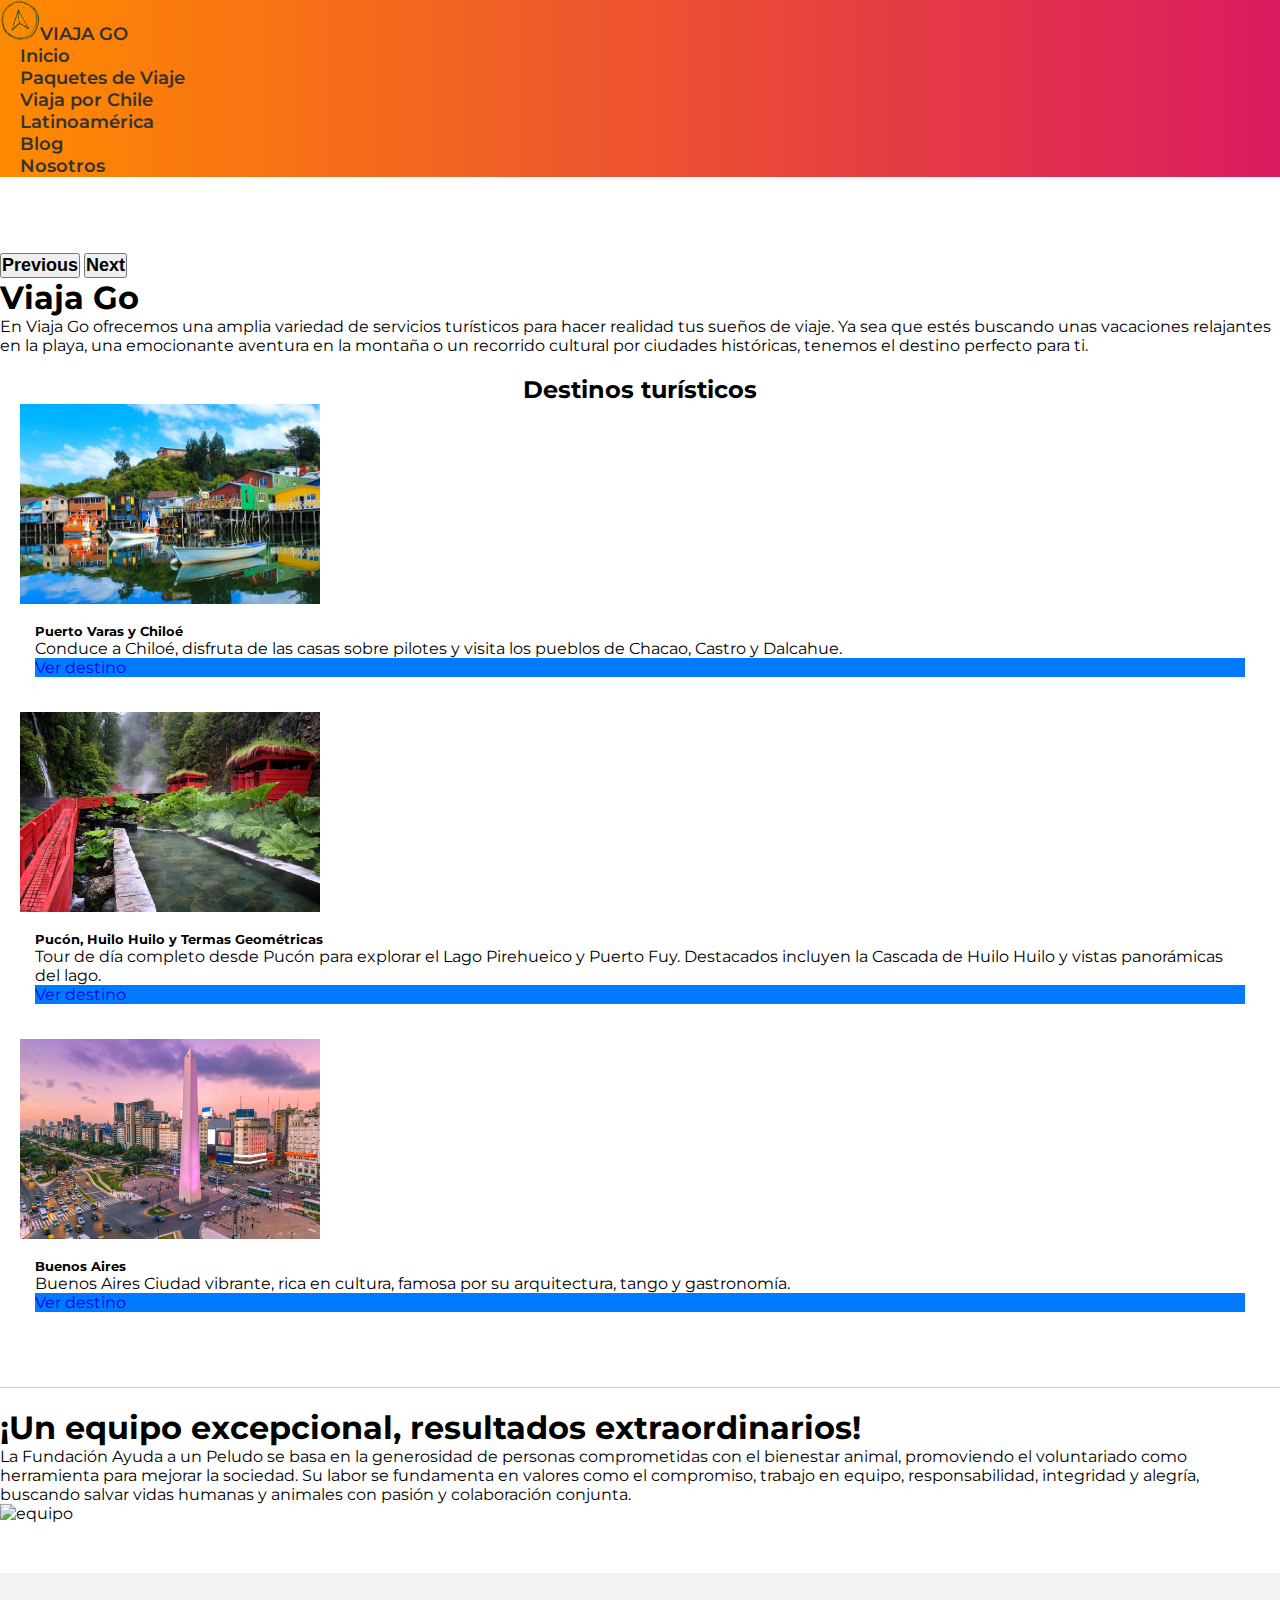
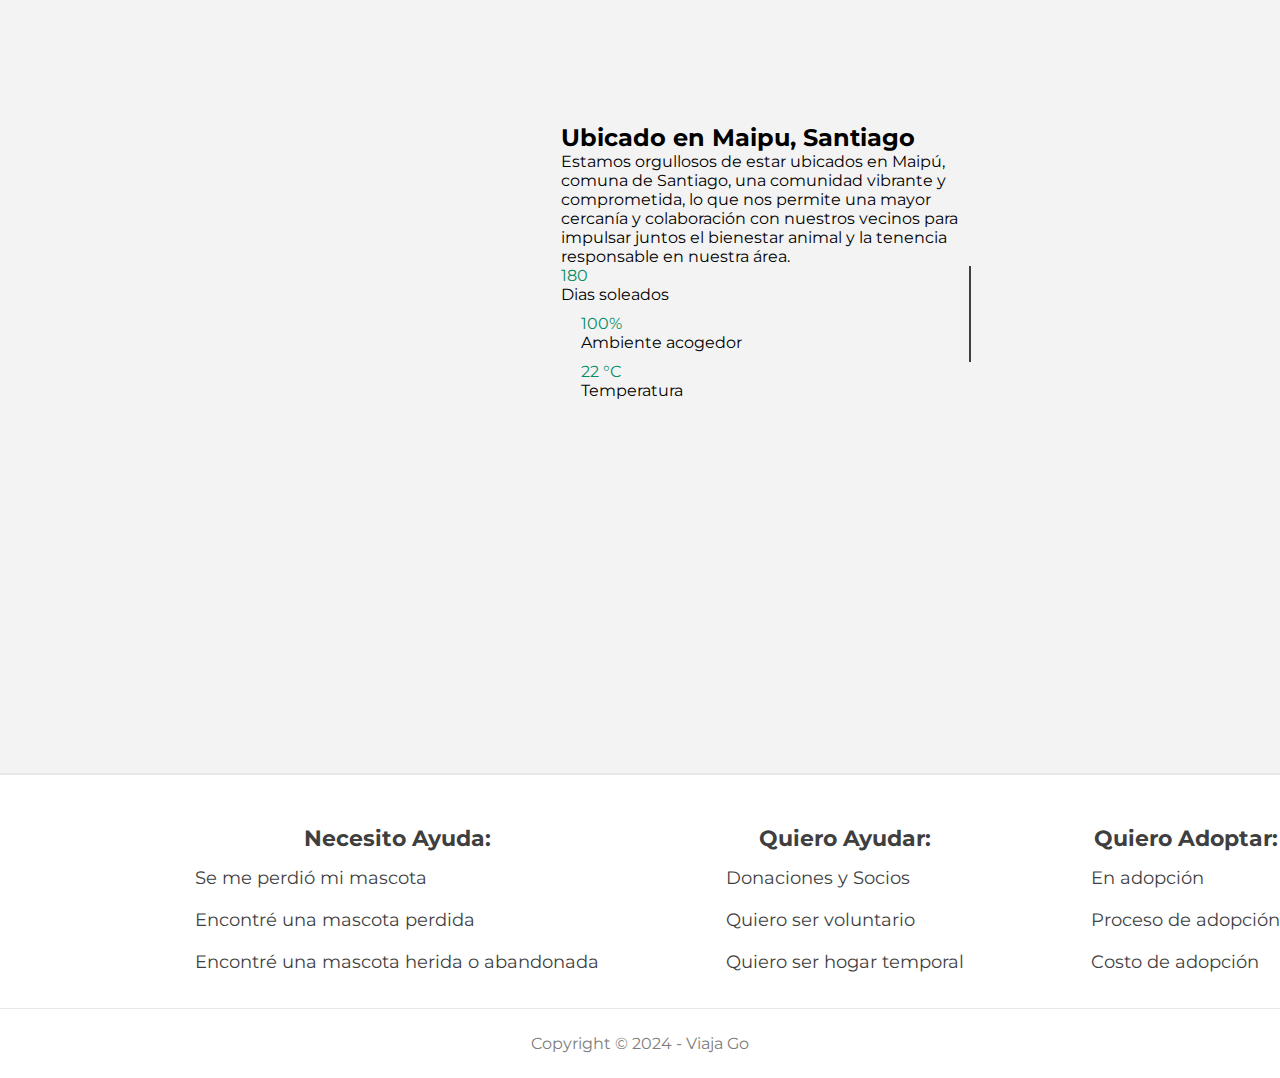
==== commit 506bbe24: "Merge branch 'main' into Jose" ====
--- a/Main/Index.html
+++ b/Main/Index.html
@@ -24,10 +24,11 @@
   <!-- CAROUSEL DE IMAGENES-->
   <!--========================================================== -->
 
+
   <div id="carousel" class="carousel slide" data-bs-ride="carousel">
     <div class="carousel-inner">
       <div class="carousel-item active" data-bs-interval="3000">
-        <img src="fotos/" class="d-block w-100" alt="">
+        <img src="fotos/img-1.png" class="d-block w-100" alt="">
       </div>
 
 
@@ -44,9 +45,6 @@
         <img src="fotos/img-4.png" class="d-block w-100" alt="">
       </div>
 
-      <div class="carousel-item" data-bs-interval="3000">
-        <img src="fotos/img-5.png" class="d-block w-100" alt="">
-      </div>
 
 
     </div>
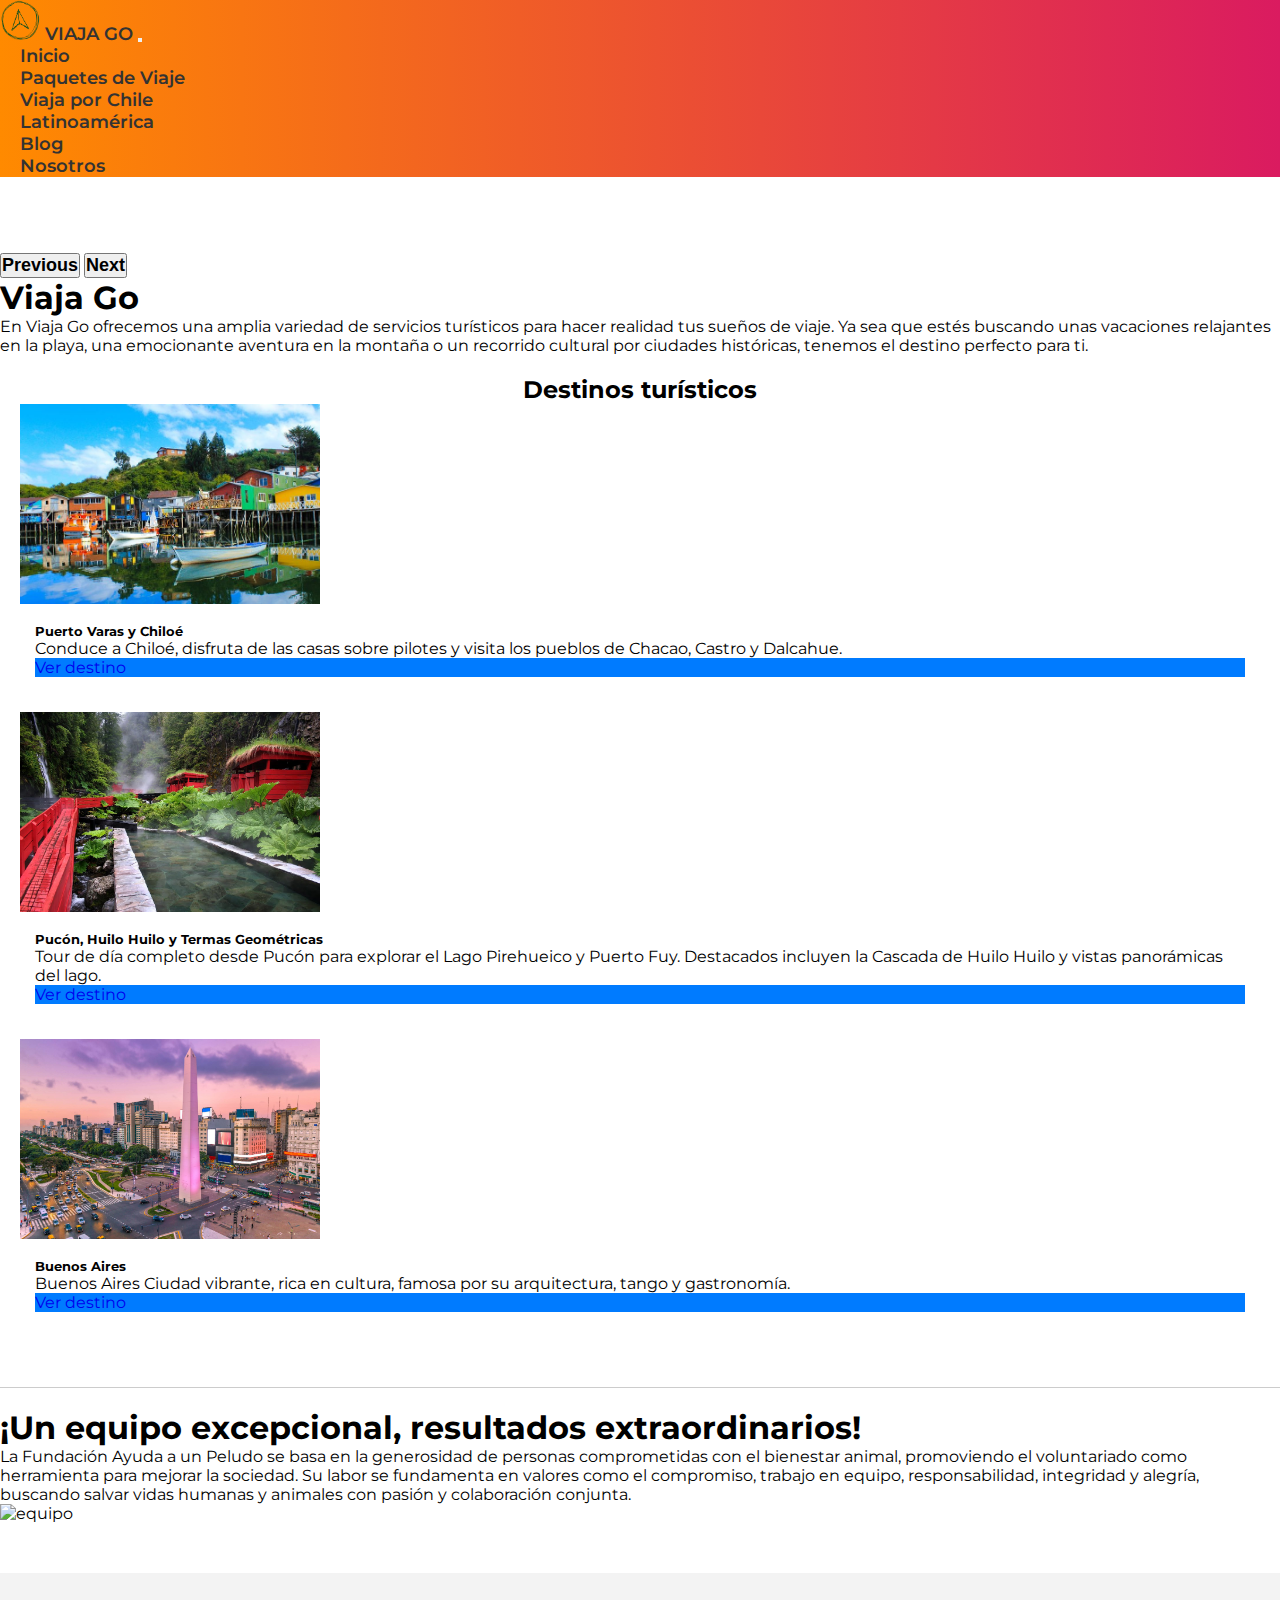
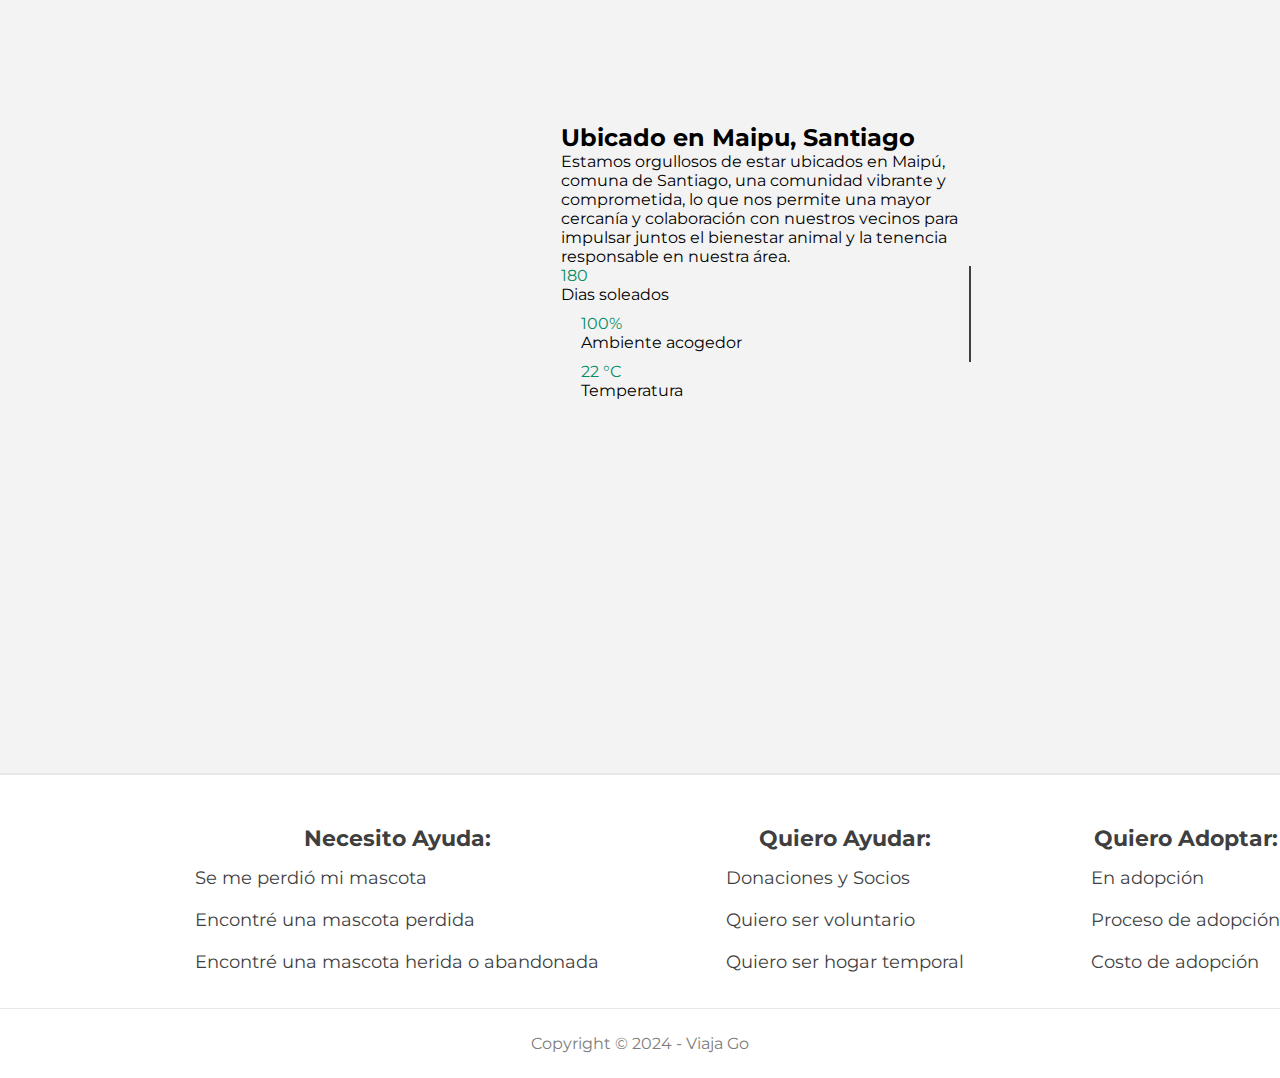
==== commit e4d5a101: "cambios" ====
--- a/Main/Index.html
+++ b/Main/Index.html
@@ -4,6 +4,7 @@
 <head>
   <meta charset="utf-8">
   <meta name="viewport" content="width=device-width, initial-scale=1">
+  <link rel="shortcut icon" href="fotos/logo_2.png" />
 
   <!-- Bootstrap CSS -->
   <link href="https://cdn.jsdelivr.net/npm/bootstrap@5.0.0-beta2/dist/css/bootstrap.min.css" rel="stylesheet"
--- a/Main/main.css
+++ b/Main/main.css
@@ -214,6 +214,8 @@
     background-color: #007bff;
     border-color: #007bff;
 }
+
+
 
 
 
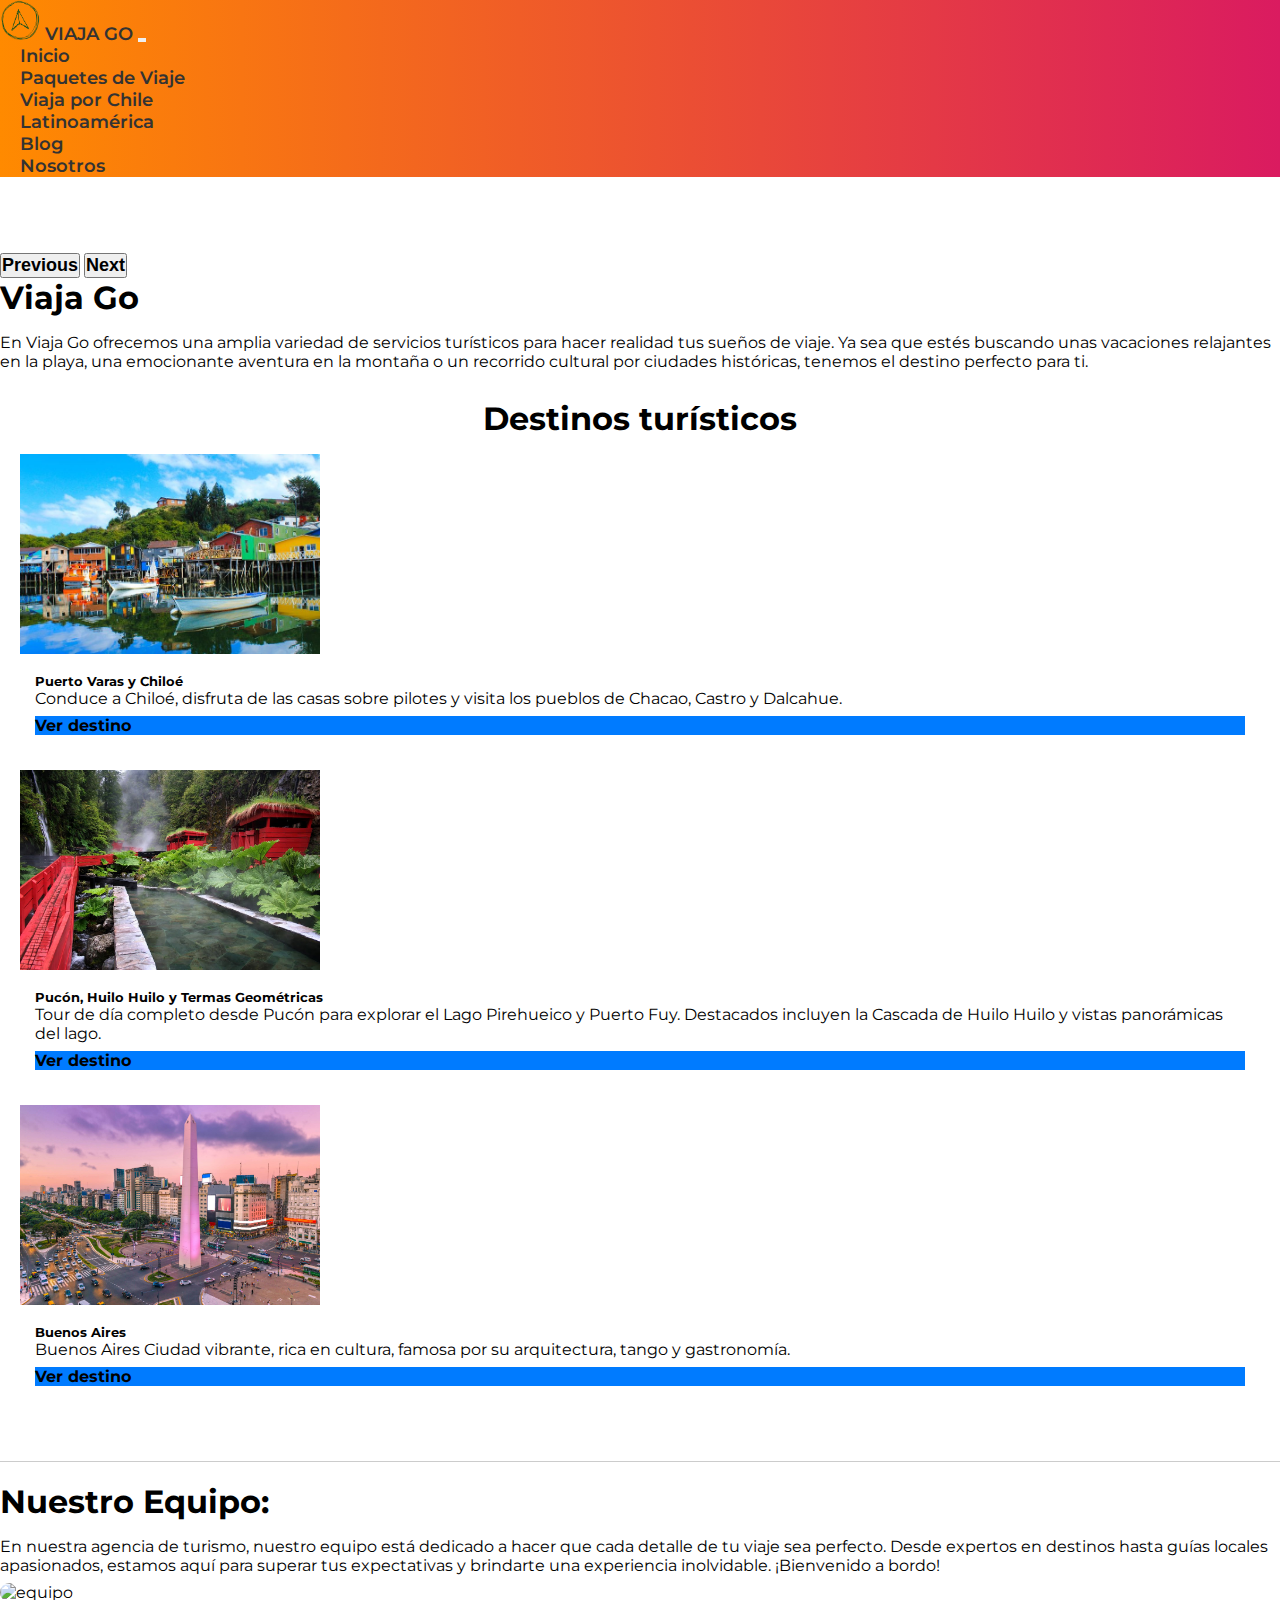
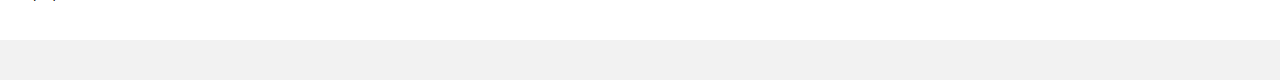
==== commit f0c330eb: "entrega" ====
--- a/Main/Index.html
+++ b/Main/Index.html
@@ -21,6 +21,18 @@
   <!-- NAVBAR -->
   <!--========================================================== -->
   <div id="navbar-container"></div>
+
+    <!--========================================================== -->
+  <!-- MODAL -->
+  <!--========================================================== -->
+<!-- Modal -->
+<div id="myModal" class="modal">
+  <div class="modal-content">
+    <span class="close">&times;</span>
+    <h2>¡Bienvenido a nuestra página!</h2>
+    <p>¡Nos complace tenerte aquí! Estamos seguros de que encontrarás destinos increíbles a precios extraordinarios.</p>
+  </div>
+</div>
   <!--========================================================== -->
   <!-- CAROUSEL DE IMAGENES-->
   <!--========================================================== -->
@@ -46,8 +58,6 @@
         <img src="fotos/img-4.png" class="d-block w-100" alt="">
       </div>
 
-
-
     </div>
     <button class="carousel-control-prev" type="button" data-bs-target="#carousel" data-bs-slide="prev">
       <span class="carousel-control-prev-icon" aria-hidden="true"></span>
@@ -59,13 +69,9 @@
     </button>
   </div>
 
-
-
   <!--========================================================== -->
   <!-- INTRODUCCION DE SERVICIOS-->
   <!--========================================================== -->
-
-
   <section class="d-flex flex-column justify-content-center align-items-center pt-5  text-center w-50 m-auto"
     id="intro">
     <h1 class="p-3 fs-2 border-top border-3"><span>Viaja Go</span></h1>
@@ -88,7 +94,8 @@
             <img src="fotos/chiloe.jpeg" class="card-img-top" alt="...">
             <div class="card-body">
               <h5 class="card-title">Puerto Varas y Chiloé</h5>
-              <p class="card-text">Conduce a Chiloé, disfruta de las casas sobre pilotes y visita los pueblos de Chacao, Castro y Dalcahue.</p>
+              <p class="card-text">Conduce a Chiloé, disfruta de las casas sobre pilotes y visita los pueblos de Chacao,
+                Castro y Dalcahue.</p>
               <a href="#" class="btn btn-primary">Ver destino</a>
             </div>
           </div>
@@ -98,7 +105,8 @@
             <img src="fotos/pucon.jpeg" class="card-img-top" alt="...">
             <div class="card-body">
               <h5 class="card-title">Pucón, Huilo Huilo y Termas Geométricas</h5>
-              <p class="card-text">Tour de día completo desde Pucón para explorar el Lago Pirehueico y Puerto Fuy. Destacados incluyen la Cascada de Huilo Huilo y vistas panorámicas del lago.</p>
+              <p class="card-text">Tour de día completo desde Pucón para explorar el Lago Pirehueico y Puerto Fuy.
+                Destacados incluyen la Cascada de Huilo Huilo y vistas panorámicas del lago.</p>
               <a href="#" class="btn btn-primary">Ver destino</a>
             </div>
           </div>
@@ -108,7 +116,8 @@
             <img src="fotos/buenos_aires.jpeg" class="card-img-top" alt="...">
             <div class="card-body">
               <h5 class="card-title">Buenos Aires</h5>
-              <p class="card-text">Buenos Aires Ciudad vibrante, rica en cultura, famosa por su arquitectura, tango y gastronomía.</p>
+              <p class="card-text">Buenos Aires Ciudad vibrante, rica en cultura, famosa por su arquitectura, tango y
+                gastronomía.</p>
               <a href="#" class="btn btn-primary">Ver destino</a>
             </div>
           </div>
@@ -118,102 +127,32 @@
   </section>
 
   <hr class="separator">
-
-
   <!--========================================================== -->
   <!-- SECCION ACERCA DE NOSOTROS-->
   <!--========================================================== -->
   <section class="d-flex flex-column justify-content-center align-items-center pt-5  text-center w-50 m-auto"
     id="intro">
-    <div class="container w-50 m-auto text-center" id="equipo">
-      <h1 class="mb-5 fs-2">¡Un equipo excepcional, <span class="text-white">resultados extraordinarios!</span></h1>
-      <p class="fs-4">La Fundación <span class="text-white">Ayuda a un Peludo</span> se basa en la generosidad de
-        personas comprometidas con el bienestar animal, promoviendo el voluntariado como herramienta para mejorar la
-        sociedad. Su labor se fundamenta en valores como el compromiso, trabajo en equipo, responsabilidad, integridad y
-        alegría, buscando salvar vidas humanas y animales con pasión y colaboración conjunta.</p>
+    <div class="container-fluid text-center" id="equipo">
+      <h1>Nuestro Equipo:</h1>
+      <h2 class="numeros-mapa_2 mb-4" id="typewriter"></h2>
+      <p class="fs-5">En nuestra agencia de turismo, nuestro equipo está dedicado a hacer que cada detalle de tu viaje
+        sea perfecto.
+        Desde expertos en destinos hasta guías locales apasionados, estamos aquí para superar tus expectativas y
+        brindarte una experiencia inolvidable.
+        ¡Bienvenido a bordo!</p>
     </div>
-
     <div class="mt-5 text-center">
-      <img id="img-equipo" src="./img/equipod.png" alt="equipo">
+      <img id="img-equipo" src="fotos/equipo.png" alt="equipo">
     </div>
-
-    <div id="local" class="border-top border-2">
-      <div class="mapa"> </div>
-      <div>
-        <div class="wrapper-local">
-          <h2>Ubicado en Maipu, Santiago</h2>
-          <h2 class="numeros-mapa mb-4" id="typewriter"></h2>
-          <p class="fs-5 text-body">Estamos orgullosos de estar ubicados en Maipú, comuna de Santiago, una comunidad
-            vibrante y comprometida, lo que nos permite una mayor cercanía y colaboración con nuestros vecinos para
-            impulsar juntos el bienestar animal y la tenencia responsable en nuestra área.</p>
-          <section class="d-flex justify-content-start" id="numeros-local">
-            <div>
-              <p class="numeros-mapa s-5">180</p>
-              <p>Dias soleados</p>
-            </div>
-            <div>
-              <p class="numeros-mapa s-5">100%</p>
-              <p>Ambiente acogedor</p>
-            </div>
-            <div>
-              <p class="numeros-mapa s-5">22 °C</p>
-              <p>Temperatura</p>
-            </div>
-          </section>
-        </div>
-      </div>
-    </div>
-
   </section>
-
+  <br>
+  <br>
   <!--========================================================== -->
   <!--FOOTER-->
   <!--========================================================== -->
 
 
-  <footer class="footer">
-    <div class="container">
-      <div class="footer-links">
-        <div class="link-img">
-          <img src="img/love.png" alt="">
-          <div class="socials-2">
-            <a href="https://www.instagram.com/instagram/" target="_blank"> <img src="img/r1.svg" alt=""></a>
-            <a href="#" target="_blank"> <img src="img/r2.svg" alt=""></a>
-            <a href="https://www.facebook.com/?locale=es_LA" target="_blank"> <img src="img/r3.svg" alt=""></a>
-          </div>
-        </div>
-        <div class="link">
-          <h3>Necesito Ayuda:</h3>
-          <ul>
-            <li><a href="#">Se me perdió mi mascota</a></li>
-            <li><a href="#">Encontré una mascota perdida</a></li>
-            <li><a href="#">Encontré una mascota herida o abandonada</a></li>
-          </ul>
-        </div>
-
-        <div class="link">
-          <h3>Quiero Ayudar:</h3>
-          <ul>
-            <li><a href="#">Donaciones y Socios</a></li>
-            <li><a href="#">Quiero ser voluntario</a></li>
-            <li><a href="#">Quiero ser hogar temporal</a></li>
-          </ul>
-        </div>
-
-        <div class="link">
-          <h3>Quiero Adoptar:</h3>
-          <ul>
-            <li><a href="#">En adopción</a></li>
-            <li><a href="#">Proceso de adopción</a></li>
-            <li><a href="#">Costo de adopción</a></li>
-          </ul>
-        </div>
-      </div>
-      <div class="footer-copy">
-        <p>Copyright &copy; 2024 - Viaja Go</p>
-      </div>
-    </div>
-  </footer>
+  <footer class="footer"></footer>
 
 
   <!-- Option 1: Bootstrap Bundle with Popper -->
--- a/Main/main.css
+++ b/Main/main.css
@@ -16,7 +16,7 @@
     font-family: 'Montserrat', sans-serif;
     overflow-x: hidden;
     background-color: #ffff;
-    margin: 0; /* Ajusta el margen del cuerpo a 0 */
+    margin: 0; 
     padding: 0; 
   
 }
@@ -33,8 +33,8 @@
 /*===================MENU==========================*/
 
 .logo-img {
-    width: 40px; /* Ancho deseado para el logo */
-    height: auto; /* Mantener la proporción del logo */
+    width: 40px; 
+    height: auto; 
 }
 
  #menu a, button{
@@ -71,7 +71,7 @@
 
 
 
-/*===================SLIDER DE IMAGENES==========================*/
+/*===================CAROUSEL DE IMAGENES==========================*/
 
 .carousel-inner img {
     max-height:50rem !important
@@ -86,98 +86,31 @@
   color: white; 
   }
 
-.destinos_column {
-	width: 33.3%;
-    text-align: center;
-    padding-top: 30px;
-    box-sizing: border-box; 
-    float: left;
-}
-.destinos_column h3 {
-	color: #B3B3B3;
-    text-align: center;
-}
-.destinos_column p {
-	color: #717070;
-	background-color: #FFFFFF;
-}
-.cards {
-	width: 100%;
-    height: auto;
-    max-width: 400px;
-    max-height: 200px;
-}
-.destinos_column p {
-	padding-left: 30px;
-    padding-right: 30px;
-    text-align: justify;
-    line-height: 25px;
-    font-weight: lighter;
-    margin-left: 20px;
-    margin-right: 20px;
-}
-
-
 /*===================SECCION NUESTRO EQUIPO IMAGEN==========================*/
 
 
 
-#img-equipo{
-    max-height:30rem !important;
-    width:50%;
-}
+#img-equipo {
+    max-height: 30rem;
+    width: 50%;
+    border-radius: 10px; 
+    transition: transform 0.3s ease;
+}
+
+#img-equipo:hover {
+    transform: scale(1.05); 
+}
+
 
 
 /*===================SECCION NUESTRO EQUIPO MAPA==========================*/
-#local {
-    margin-top:50px;
-    background-color: #f3f3f3;
-    display:flex;
-    justify-content: center; 
-    padding-bottom: 300px; 
-}
-
-.mapa {
-    background: url(../img/Captura\ de\ pantalla\ 2024-04-06\ a\ la\(s\)\ 01.16.28.png);
-    background-repeat: no-repeat;
-    width:100%;
-    height:500px;
-}
-
-
-.wrapper-local {
-    width:50%;
-    margin-left:100px;
-    padding-top:150px;
-}
-
-.numeros-mapa{
-    color: #038C65;
-}
-
-
-/*===========================SECCION EQUIPO MAIPU==================================*/
-#numeros-local{
-    margin:0 !important;
-    padding:0 !important;
-}
-#numeros-local div {
-    padding: 0 20px 0 0;   
-    text-align:left;
-    height:48px;
-}
-
-#numeros-local div:not(:last-child) {
-    border-right: 2px solid #3f3f3f;
-  }
-#numeros-local div:not(:first-child) {
-    padding-left:20px;
-  }
-
-#numeros-local p{
-    margin:0;
-}
-
+
+.numeros-mapa_2{
+    color: #ff8a00;
+}
+
+
+/*===========================DESTINOS==================================*/
 .destinos-turisticos {
     padding: 20px;
 }
@@ -188,8 +121,8 @@
 
 .destinos-turisticos .card {
     margin-bottom: 20px;
-    height: 100%; /* Usa flexbox */
-    flex-direction: column; /* Alinear contenido verticalmente */
+    height: 100%; 
+    flex-direction: column; 
 }
 
 .destinos-turisticos .card-img-top {
@@ -199,15 +132,15 @@
 
 .destinos-turisticos .card-body {
     padding: 15px;
-    display: flex; /* Usa flexbox */
-    flex-direction: column; /* Alinear contenido verticalmente */
-    justify-content: space-between; /* Distribuir espacio verticalmente */
-    height: 100%; /* Ajusta la altura de la tarjeta */
+    display: flex;
+    flex-direction: column; 
+    justify-content: space-between; 
+    height: 100%; 
 }
 
 .destinos-turisticos .card-title,
 .destinos-turisticos .card-text {
-    flex: 1; /* Hacer que estos elementos ocupen el espacio disponible */
+    flex: 1; 
 }
 
 .destinos-turisticos .btn-primary {
@@ -215,102 +148,226 @@
     border-color: #007bff;
 }
 
-
-
-
-
-
-
-/*=========================CONTACTOS BACKGROUND================================*/
-
-#bg-contactos{
-    position:relative;
-    top: -130px;
-} 
-
- #seccion-contacto{
-    background-color: #1b2a4e;
-    min-height:500px;
-    position:relative;
-}
-
-
-/*=========================CONTACTOS FORMULARIO================================*/
-
-#contenedor-formulario{
-    position:absolute;
-    top:30%;
-    left:50%;
-    transform: translate(-50%, -50%);
-    background: #fbfafa;
-    border-radius:5px;
+/*===================MODAL==========================*/
+
+
+.modal {
+    display: none;
+    position: fixed;
+    z-index: 1;
+    left: 0;
+    top: 0;
+    width: 100%;
+    height: 100%;
+    overflow: auto;
+    background-color: rgba(0,0,0,0.5);
     
-}
-
-#titulo-formulario {
-    color: #3f3f3f;
-}
-
-
-
-
+  }
+  
+
+  .modal-content {
+    background-color: #fefefe;
+    margin: 15% auto;
+    padding: 20px;
+    border: 1px solid #888;
+    width: 80%;
+  }
+  
+
+  .close {
+    color: #aaa;
+    float: right;
+    font-size: 28px;
+    font-weight: bold;
+  }
+  
+  .close:hover,
+  .close:focus {
+    color: black;
+    text-decoration: none;
+    cursor: pointer;
+  }
+  
 /*=========================FOOTER================================*/
 
 .footer {
-    border-top: 2px solid #e8e8e8;
-    padding: 50px 0 0 0;
-}
-
-.footer-links {
+    background-color: #f2f2f2;
+    padding: 20px;
+  }
+  
+  .footer-container {
+    max-width: 1200px;
+    margin: 0 auto;
     display: flex;
     justify-content: space-between;
-    margin-bottom: 15px;
-}
-
-.link-img {
+  }
+  
+  .column {
+    flex: 1;
+    padding: 0 15px;
+  }
+  
+  .column h3 {
+    font-size: 18px;
+    margin-bottom: 10px;
+  }
+  
+  .column p,
+  .column li {
+    font-size: 14px;
+    line-height: 1.5;
+  }
+  
+  .column ul {
+    list-style: none;
+    padding-left: 0;
+  }
+  
+  .column form {
+    display: flex;
+    align-items: center;
+    margin-top: 10px;
+  }
+  
+  .column input[type="email"] {
+    padding: 5px;
+    border: 1px solid #ccc;
+    border-radius: 5px;
+    margin-right: 10px;
+    width: 100%;
+    max-width: 220px;
+  }
+  
+  .column button {
+    padding: 5px 15px;
+    background: #007bff;
+    color: #fff;
+    border: none;
+    border-radius: 5px;
+    cursor: pointer;
+  }
+
+  /*=========================PAGINA NOSOTROS================================*/
+  .team-section {
+    padding: 50px 0;
+    background-color: #fff;
     text-align: center;
 }
 
-.link-img img {
-    width: 70px;
-    margin-bottom: 10px;
-}
-
-.socials-2 img {
-    width: 30px;
-    margin: 10px;
-}
-
-.link h3 {
-    font-size:  22px;
-    color: #3f3f3f;
-    margin-bottom: 15px;
+.team-section h2 {
+    margin-bottom: 20px;
+}
+
+.team-section p {
+    font-size: 18px;
+    line-height: 1.6;
+    margin-bottom: 30px;
+}
+
+/*=========================BANNER DE PAGINAS================================*/
+.banner {
+    position: relative;
+    text-align: left;
+  }
+  
+  .banner-image {
+    max-height: 50rem !important;
+    width: 100%; 
+  }
+  
+  .banner-content {
+    position: absolute;
+    top: 50%;
+    left: 50%;
+    transform: translate(-50%, -50%);
+    color: #fff;
+  }
+  
+  .banner-title {
+    font-size: 36px;
+    margin-bottom: 20px;
+    text-align: left !important;;
+  }
+
+  /*=========================PAQUETES DE VIAJE================================*/
+
+  h1, h2 {
+    font-size: 2rem;
+    margin-bottom: 1rem;
+  }
+  
+  p {
+    font-size: 1rem;
+    margin-bottom: 0.5rem;
+  }
+  
+  a {
+    text-decoration: none;
+    color: #000;
+    font-weight: bold;
+  }
+  
+  a:hover {
+    color: #444;
+  }
+  
+  /* Estilos para la cabecera */
+  header {
+    background-color: #444;
+    color: #fff;
+    padding: 1rem;
     text-align: center;
-}
-
-.link a {
-    font-size: 18px;
-    display: block;
-    color: #3f3f3f;
-    margin-bottom: 20px;
-    text-align: left;
-}
-
-.link a:hover {
-    color: #e06927;
-}
-
-.footer-copy {
-    padding: 25px 0;
+  }
+  
+  header img {
+    width: 10%;
+    margin-bottom: 1rem;
+  }
+  
+  /* Estilos para la sección */
+  .plan-viaje {
+    background-color: #f7f7f7;
+    padding: 2rem 0;
+  }
+  
+  .container-plan-viaje {
+    width: 90%;
+    max-width: 1200px;
+    margin: 0 auto;
+  }
+  
+  .titulo-seccion {
     text-align: center;
-    border-top: 1px solid #e8e8e8;
-}
-
-.footer-copy p{
-    color: #7c7c7c;
-    font-size: 16px;
-    margin: 0;
-}
+  }
+  
+  /* Estilos para las opciones de viaje */
+  .opciones-viaje {
+    display: flex;
+    flex-wrap: wrap;
+    justify-content: space-between;
+  }
+  
+  .opcion-viaje {
+    width: 30%;
+    margin: 1rem;
+    padding: 1rem;
+    border: 1px solid #ddd;
+    border-radius: 4px;
+    text-align: center;
+  }
+  
+  .opcion-viaje img {
+    width: 50%;
+    margin: 0 auto;
+  }
+  
+  .opcion-viaje h3 {
+    margin-top: 1rem;
+    font-size: 1.2rem;
+  }
+  
+
+
 
 /*=========================MEDIA QUERIES PANTALLA ANCHA================================*/
 
@@ -331,6 +388,9 @@
    }
  
 }
+
+  
+
 /*=========================MEDIA QUERIES PANTALLA SM================================*/
 
 
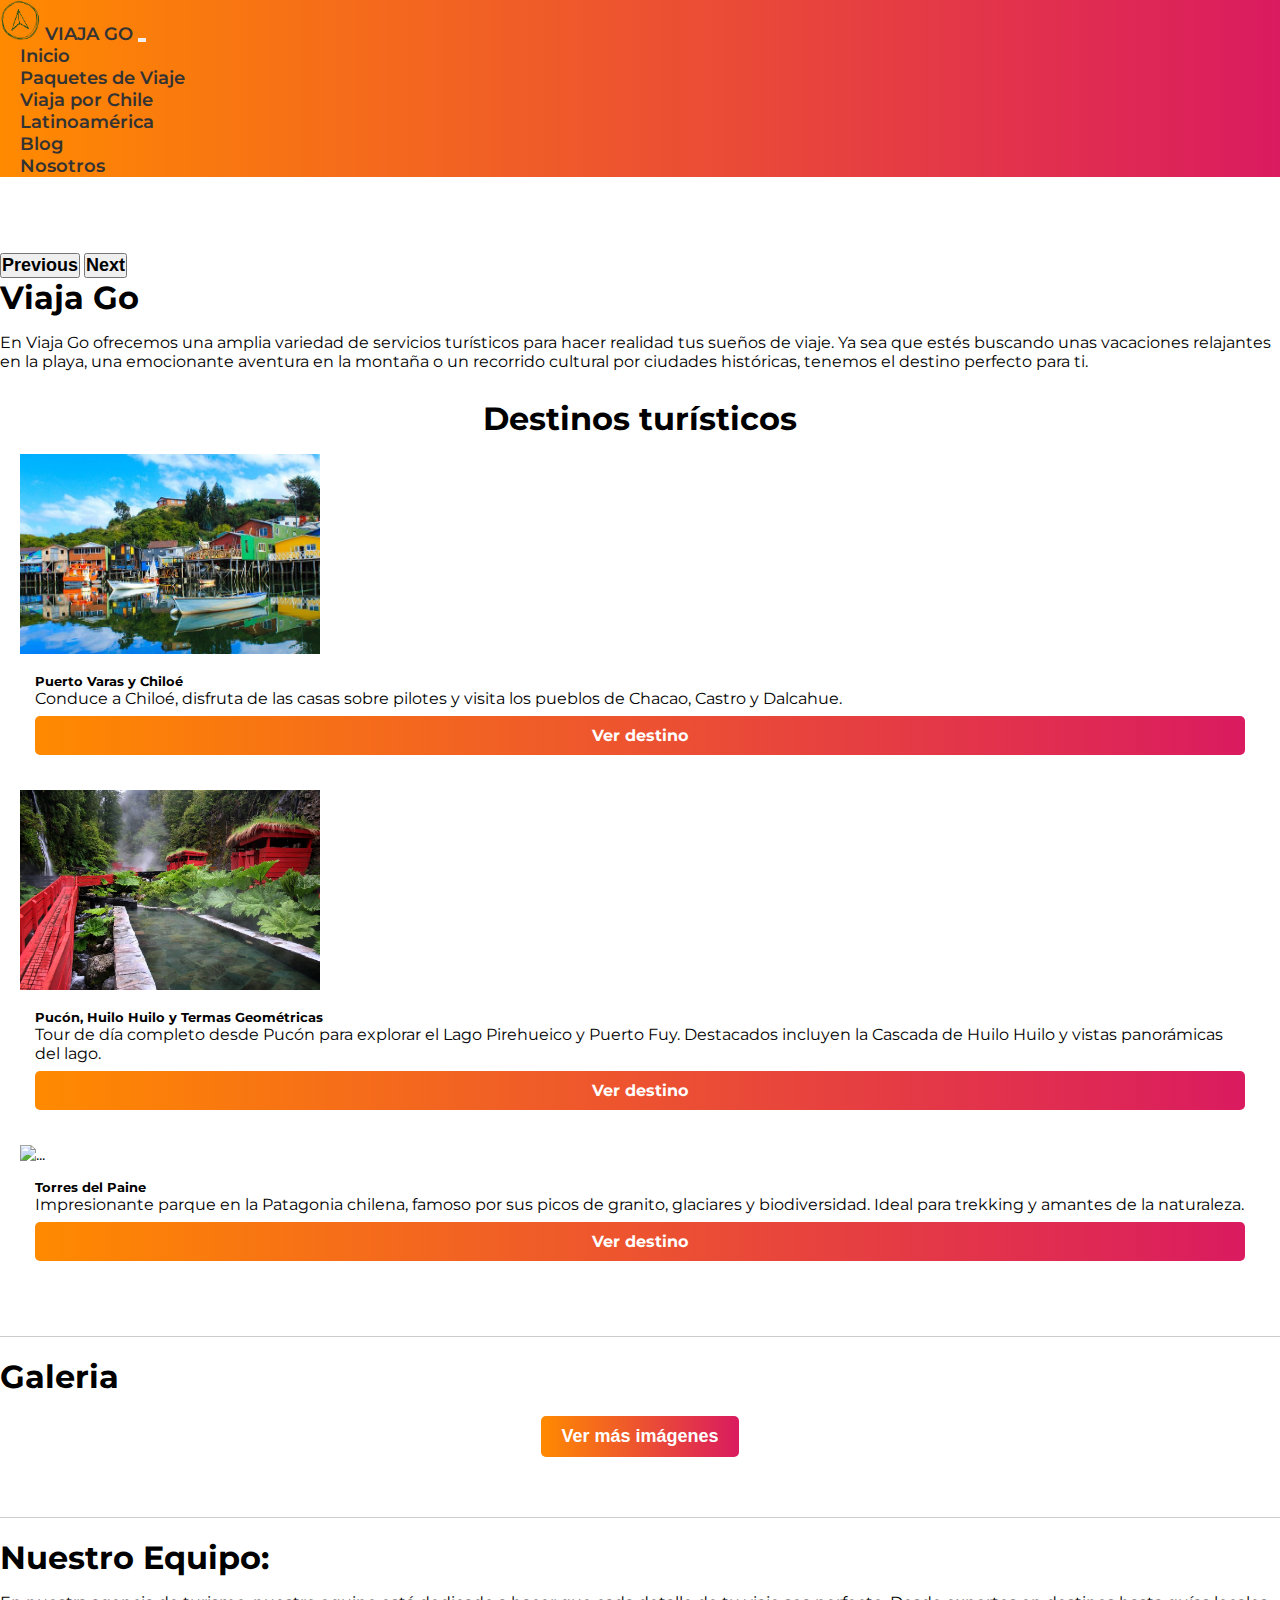
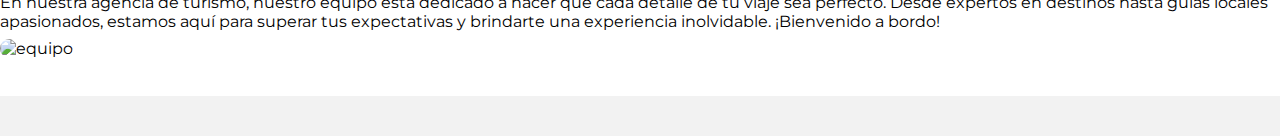
==== commit 232cb286: "actualizacion" ====
--- a/Main/Index.html
+++ b/Main/Index.html
@@ -11,9 +11,9 @@
     integrity="sha384-BmbxuPwQa2lc/FVzBcNJ7UAyJxM6wuqIj61tLrc4wSX0szH/Ev+nYRRuWlolflfl" crossorigin="anonymous">
   <link rel="stylesheet" href="https://cdn.jsdelivr.net/npm/bootstrap-icons@1.4.0/font/bootstrap-icons.css">
   <link rel="stylesheet" href="main.css">
-  <script src="navbar.js"></script>
   <script src="https://kit.fontawesome.com/4f8f9ca200.js" crossorigin="anonymous"></script>
   <title>VIAJA GO</title>
+
 </head>
 
 <body>
@@ -22,17 +22,6 @@
   <!--========================================================== -->
   <div id="navbar-container"></div>
 
-    <!--========================================================== -->
-  <!-- MODAL -->
-  <!--========================================================== -->
-<!-- Modal -->
-<div id="myModal" class="modal">
-  <div class="modal-content">
-    <span class="close">&times;</span>
-    <h2>¡Bienvenido a nuestra página!</h2>
-    <p>¡Nos complace tenerte aquí! Estamos seguros de que encontrarás destinos increíbles a precios extraordinarios.</p>
-  </div>
-</div>
   <!--========================================================== -->
   <!-- CAROUSEL DE IMAGENES-->
   <!--========================================================== -->
@@ -96,7 +85,7 @@
               <h5 class="card-title">Puerto Varas y Chiloé</h5>
               <p class="card-text">Conduce a Chiloé, disfruta de las casas sobre pilotes y visita los pueblos de Chacao,
                 Castro y Dalcahue.</p>
-              <a href="#" class="btn btn-primary">Ver destino</a>
+              <a href="#" class="btn2 btn-primary">Ver destino</a>
             </div>
           </div>
         </div>
@@ -107,18 +96,17 @@
               <h5 class="card-title">Pucón, Huilo Huilo y Termas Geométricas</h5>
               <p class="card-text">Tour de día completo desde Pucón para explorar el Lago Pirehueico y Puerto Fuy.
                 Destacados incluyen la Cascada de Huilo Huilo y vistas panorámicas del lago.</p>
-              <a href="#" class="btn btn-primary">Ver destino</a>
+              <a href="#" class="btn2 btn-primary">Ver destino</a>
             </div>
           </div>
         </div>
         <div class="col-md-4">
           <div class="card">
-            <img src="fotos/buenos_aires.jpeg" class="card-img-top" alt="...">
+            <img src="fotos/torres_del_paine.png" class="card-img-top" alt="...">
             <div class="card-body">
-              <h5 class="card-title">Buenos Aires</h5>
-              <p class="card-text">Buenos Aires Ciudad vibrante, rica en cultura, famosa por su arquitectura, tango y
-                gastronomía.</p>
-              <a href="#" class="btn btn-primary">Ver destino</a>
+              <h5 class="card-title">Torres del Paine</h5>
+              <p class="card-text">Impresionante parque en la Patagonia chilena, famoso por sus picos de granito, glaciares y biodiversidad. Ideal para trekking y amantes de la naturaleza.</p>
+              <a href="torres_del_paine.html" class="btn2 btn-primary">Ver destino</a>
             </div>
           </div>
         </div>
@@ -127,6 +115,22 @@
   </section>
 
   <hr class="separator">
+
+  <!-- Botón para ver imágenes de Unsplash -->
+  <section class="d-flex flex-column justify-content-center align-items-center pt-5  text-center w-50 m-auto"
+    id="galeria">
+  <h1>Galeria</h1>
+  <div class="btn2-container">
+    <button id="showImagesBtn" class="btn2">Ver más imágenes</button>
+    <button id="hideImagesBtn" class="btn2" style="display: none;">Ocultar imágenes</button>
+</div>
+<div class="gallery-container" id="gallery"></div>
+</section>
+
+
+
+  <hr class="separator">
+
   <!--========================================================== -->
   <!-- SECCION ACERCA DE NOSOTROS-->
   <!--========================================================== -->
@@ -134,7 +138,7 @@
     id="intro">
     <div class="container-fluid text-center" id="equipo">
       <h1>Nuestro Equipo:</h1>
-      <h2 class="numeros-mapa_2 mb-4" id="typewriter"></h2>
+      <h2 class="tipeo mb-4" id="typewriter"></h2>
       <p class="fs-5">En nuestra agencia de turismo, nuestro equipo está dedicado a hacer que cada detalle de tu viaje
         sea perfecto.
         Desde expertos en destinos hasta guías locales apasionados, estamos aquí para superar tus expectativas y
@@ -161,6 +165,7 @@
     crossorigin="anonymous"></script>
   <script src="https://unpkg.com/typewriter-effect@latest/dist/core.js"></script>
   <script src="main.js"></script>
+  <script src="galeria_inicial.js"></script>
 </body>
 
 </html>--- a/Main/main.css
+++ b/Main/main.css
@@ -27,6 +27,56 @@
     margin: 20px 0; 
 }
 
+.gallery-container {
+  display: grid;
+  grid-template-columns: repeat(3, 1fr);
+  /* 3 columnas iguales */
+  gap: 10px;
+  /* Espaciado entre las imágenes */
+  padding: 20px;
+  max-width: 1200px;
+  margin: 0 auto;
+}
+
+.gallery-img {
+  width: 100%;
+  /* Las imágenes ocupan todo el ancho del contenedor */
+  height: 200px;
+  /* Altura fija para todas las imágenes */
+  object-fit: cover;
+  /* Ajustar la imagen al contenedor sin deformarla */
+  border-radius: 7px;
+  cursor: pointer;
+  transition: transform 0.3s ease-in-out;
+}
+
+.gallery-img:hover {
+  transform: scale(1.05);
+  /* Efecto de escala al pasar el cursor sobre la imagen */
+}
+
+/* Estilos para los botones */
+.btn2-container {
+        text-align: center ;
+        margin-top: 20px; 
+    }
+
+    .btn2 {
+        background-image: linear-gradient(to right, #ff8a00, #da1b60);
+        text-align: center ;
+        color: white;
+        border: none;
+        padding: 10px 20px;
+        border-radius: 5px;
+        cursor: pointer;
+        font-size: 16px;
+        transition: background 0.3s ease-in-out;
+    }
+
+    .btn2:hover {
+        background-image: linear-gradient(to right, #da1b60, #ff8a00);
+    }
+
 
 
 
@@ -39,9 +89,7 @@
 
  #menu a, button{
      font-size: 18px !important;
-     font-weight: 600;
-     
-    
+     font-weight: 600;   
  }
 
  #menu a{
@@ -74,7 +122,7 @@
 /*===================CAROUSEL DE IMAGENES==========================*/
 
 .carousel-inner img {
-    max-height:50rem !important
+    max-height:50rem !important;
 }
 
 .carousel-caption {
@@ -105,7 +153,7 @@
 
 /*===================SECCION NUESTRO EQUIPO MAPA==========================*/
 
-.numeros-mapa_2{
+.tipeo{
     color: #ff8a00;
 }
 
@@ -144,8 +192,8 @@
 }
 
 .destinos-turisticos .btn-primary {
-    background-color: #007bff;
-    border-color: #007bff;
+    background-color: linear-gradient(to right, #ff8a00, #da1b60); 
+
 }
 
 /*===================MODAL==========================*/
@@ -187,6 +235,8 @@
     text-decoration: none;
     cursor: pointer;
   }
+
+
   
 /*=========================FOOTER================================*/
 
@@ -240,11 +290,14 @@
   
   .column button {
     padding: 5px 15px;
-    background: #007bff;
+    background: linear-gradient(to right, #ff8a00, #da1b60); 
     color: #fff;
     border: none;
     border-radius: 5px;
     cursor: pointer;
+  }
+  .column button:hover {
+    background-image: linear-gradient(to right, #da1b60, #ff8a00);
   }
 
   /*=========================PAGINA NOSOTROS================================*/
@@ -386,6 +439,20 @@
     margin:auto;
     padding-top:50px;    
    }
+
+   .gallery-container {
+    grid-template-columns: repeat(2, 1fr); 
+  }
+
+  .footer-container {
+    flex-direction: column;
+    align-items: center;
+  }
+
+  .column {
+    padding: 15px 0;
+    text-align: center;
+  }
  
 }
 
@@ -411,32 +478,53 @@
         margin:auto;
         padding-top:50px;    
     }
-    #local {
-        flex-wrap: wrap;
-    }
-    .mapa img {
-        width:100%;
-        height:auto;
-    }
     #bg-contactos{
         top: -120px;
     }
 
+    .gallery-container {
+      grid-template-columns: repeat(1, 1fr); 
+    }
+
+    .footer-container {
+      flex-direction: column;
+      align-items: center;
+    }
+  
+    .column {
+      padding: 10px 0;
+      text-align: center;
+    }
+
 
 }
 /*=========================MEDIA QUERIES PANTALLA EXTRA-SM================================*/
 
 @media (max-width: 576px) {
-    #servicios-fila-2 {
-        width:100% !important;
-    }
-    #servicios-fila-1 {
-        width:100% !important;
-    }
-
     .icono-wrap{
         flex-wrap:wrap !important;
         justify-content: center !important;
         text-align: center;
     }
-}+
+    .gallery-container {
+      grid-template-columns: repeat(1, 1fr); /* 1 columna en pantallas muy pequeñas */
+      gap: 5px; /* Menor espaciado entre las imágenes */
+      padding: 10px; /* Menor padding */
+    }
+
+    .footer-container {
+      flex-direction: column;
+      align-items: center;
+    }
+  
+    .column {
+      padding: 5px 0;
+      text-align: center;
+    }
+  
+    .column input[type="email"] {
+      width: calc(100% - 20px);
+    }
+}
+
